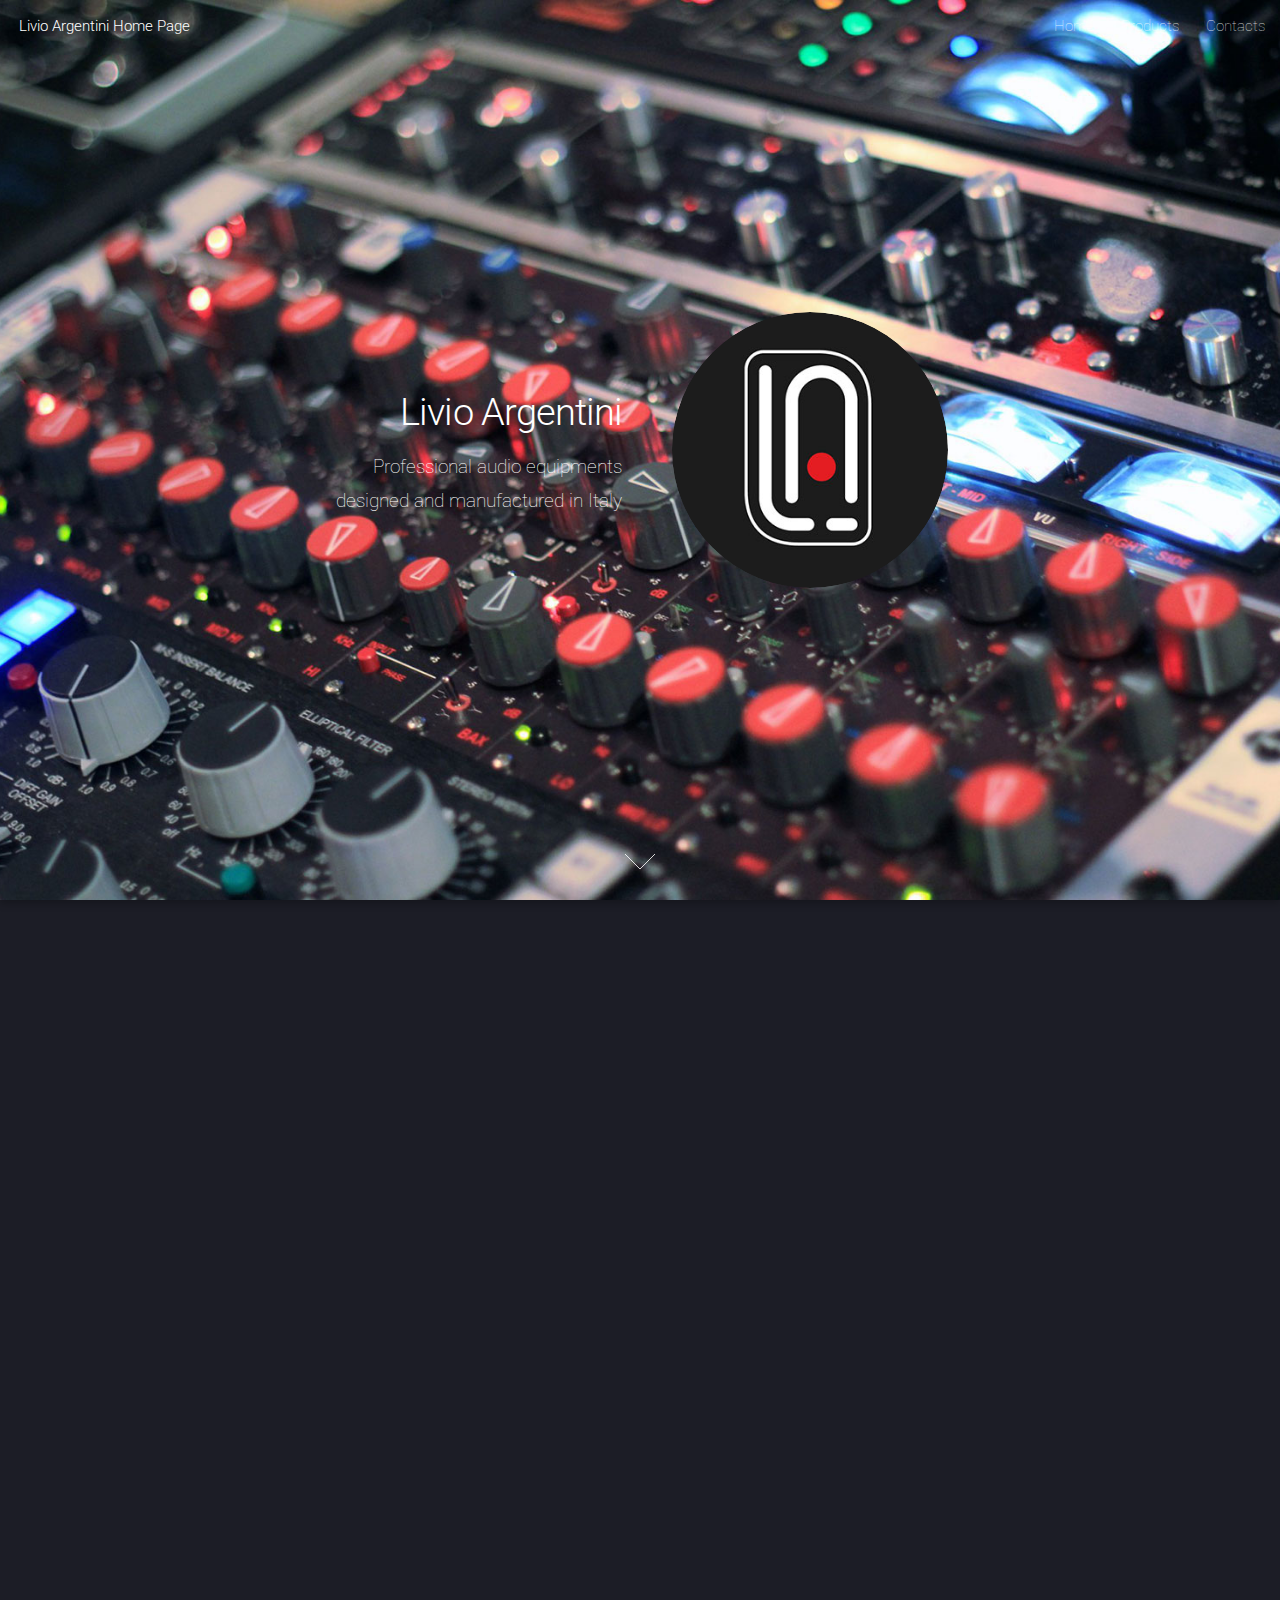
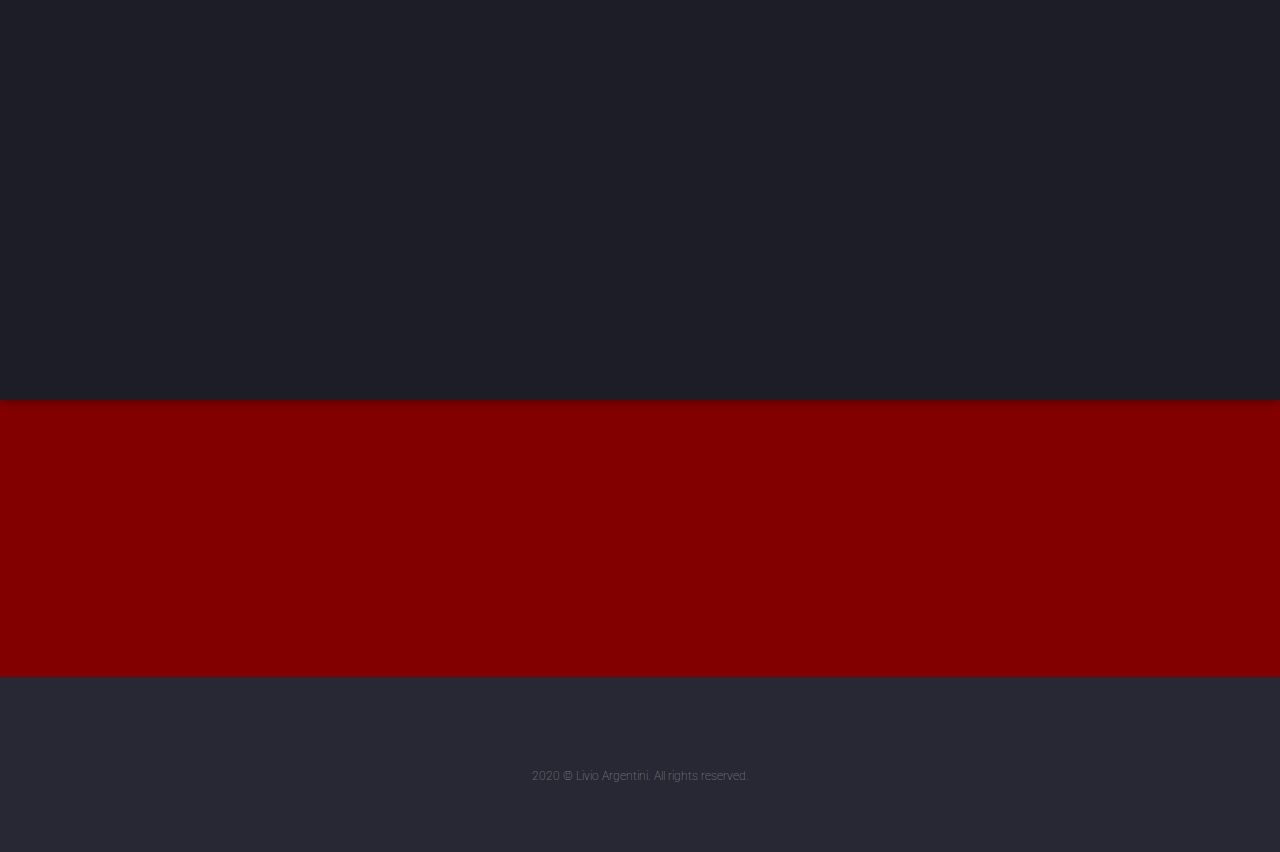
==== index.html @ 83d7412d "Update" ====
<!DOCTYPE HTML>
<!--
	Sergio Tanzilli - tanzilli@acmesystems.it
-->
<html>
	<head>
		<title>Livio Argentini Web Page</title>
		<meta charset="utf-8" />
		<meta name="viewport" content="width=device-width, initial-scale=1, user-scalable=no" />
		<link rel="stylesheet" href="assets/css/main.css" />
		<noscript><link rel="stylesheet" href="assets/css/noscript.css" /></noscript>
	</head>
	<body class="is-preload landing">
		<div id="page-wrapper">

			<!-- Header -->
				<header id="header">
					<h1 id="logo"><a href="index.html">Livio Argentini Home Page</a></h1>
					<nav id="nav">
						<ul>
							<li><a href="index.html">Home</a></li>
							<li>
								<a href="#">Products</a>
								<ul>
									<li><a href="LA-200.html">Mixer LA-200</a></li>
									<li><a href="LA-117.html">Master equ LA-117</a></li>
									<li><a href="LA-88.html">Octopus LA-88</a></li>
								</ul>
							</li>
							<li><a href="index.html">Contacts</a></li>
						</ul>
					</nav>
				</header>

			<!-- Banner -->
				<section id="banner">
					<div class="content">
						<header>
							<h2>Livio Argentini</h2>
							<p>Professional audio equipments<br/>designed and manufactured in Italy</p>
						</header>
						<span class="image"><img src="images/logo_livio_argentini.jpg" alt="" /></span>
					</div>
					<a href="#la200" class="goto-next scrolly">Next</a>
				</section>

			<!-- LA200 -->
				<section id="la200" class="spotlight style1 bottom">
					<span class="image fit main"><img src="images/la200.jpg" alt="" /></span>
					<div class="content">
						<div class="container">
							<div class="row">
								<div class="col-4 col-12-medium">
									<header>
										<h2>Analog Mixer LA-200</h2>
										<p>Nascetur eu nibh vestibulum amet gravida nascetur praesent</p>
									</header>
								</div>
								<div class="col-4 col-12-medium">
									<p>Feugiat accumsan lorem eu ac lorem amet sed accumsan donec.
									Blandit orci porttitor semper. Arcu phasellus tortor enim mi
									nisi praesent dolor adipiscing. Integer mi sed nascetur cep aliquet
									augue varius tempus lobortis porttitor accumsan consequat
									adipiscing lorem dolor.</p>
								</div>
								<div class="col-4 col-12-medium">
									<p>Morbi enim nascetur et placerat lorem sed iaculis neque ante
									adipiscing adipiscing metus massa. Blandit orci porttitor semper.
									Arcu phasellus tortor enim mi mi nisi praesent adipiscing. Integer
									mi sed nascetur cep aliquet augue varius tempus. Feugiat lorem
									ipsum dolor nullam.</p>
									<ul class="actions">
										<li><a href="LA-200.html" class="button">Learn More</a></li>
									</ul>
								</div>
							</div>
						</div>
					</div>
					<a href="#la117" class="goto-next scrolly">Next</a>
				</section>

			<!-- LA117 -->
				<section id="la117" class="spotlight style2 right">
					<span class="image fit main"><img src="images/la117.jpg" alt="" /></span>
					<div class="content">
						<header>
							<h2>Master equalizer LA-117</h2>
							<p>Multirange equalizer expecially designed for mastering and mixing use</p>
						</header>
						<p>
							Inside of LA-117 there are two different equalizers, the first section is a Baxandall type and the second 
							section is a special 5 band parametric unit.
							<br/>
							The parametric unit is based on a special innovative technology designed by Livio Argentini. 
							<br/>
							Instead of the other parametric equalizer LA-117 use a parallel configuration and this allowed 
							a very low distorsion, noise end specially low phase rotation.

						<ul class="actions">
							<li><a href="LA-117.html" class="button">Learn More</a></li>
						</ul>
					</div>
					<a href="#la88" class="goto-next scrolly">Next</a>
				</section>

			<!-- LA88 -->
				<section id="la88" class="spotlight style3 left">
					<span class="image fit main bottom"><img src="images/octopus.jpg" alt="" /></span>
					<div class="content">
						<header>
							<h2>8 channels line pre Octopus LA-88</h2>
							<p>“LED Technology” Saturation</p>
						</header>
						<p>
						
							Octopus LA-88 is an 8 channels line preamplifier designed for professional use.
							<br/>
							It has 8 inputs and 8 separate outputs on the rear panel and 8 auxiliary inputs on the front panel.
							In addition to the transparency of the response and the quality of the circuit, the unique character 
							of the Octopus derives from the possibility to have the first four channels (1> 4) linear and the 
							last four channels (5> 8) colored, generating harmonics in the input signal through a newly designed 
							“LED Technology” saturation circuit by Livio Argentini.
						
						</p>
						<ul class="actions">
							<li><a href="LA-88.html" class="button">Learn More</a></li>
						</ul>
					</div>
					<a href="#five" class="goto-next scrolly">Next</a>
				</section>

			<!--
				<section id="four" class="wrapper style1 special fade-up">
					<div class="container">
						<header class="major">
							<h2>Accumsan sed tempus adipiscing blandit</h2>
							<p>Iaculis ac volutpat vis non enim gravida nisi faucibus posuere arcu consequat</p>
						</header>
						<div class="box alt">
							<div class="row gtr-uniform">
								<section class="col-4 col-6-medium col-12-xsmall">
									<span class="icon solid alt major fa-chart-area"></span>
									<h3>Ipsum sed commodo</h3>
									<p>Feugiat accumsan lorem eu ac lorem amet accumsan donec. Blandit orci porttitor.</p>
								</section>
								<section class="col-4 col-6-medium col-12-xsmall">
									<span class="icon solid alt major fa-comment"></span>
									<h3>Eleifend lorem ornare</h3>
									<p>Feugiat accumsan lorem eu ac lorem amet accumsan donec. Blandit orci porttitor.</p>
								</section>
								<section class="col-4 col-6-medium col-12-xsmall">
									<span class="icon solid alt major fa-flask"></span>
									<h3>Cubilia cep lobortis</h3>
									<p>Feugiat accumsan lorem eu ac lorem amet accumsan donec. Blandit orci porttitor.</p>
								</section>
								<section class="col-4 col-6-medium col-12-xsmall">
									<span class="icon solid alt major fa-paper-plane"></span>
									<h3>Non semper interdum</h3>
									<p>Feugiat accumsan lorem eu ac lorem amet accumsan donec. Blandit orci porttitor.</p>
								</section>
								<section class="col-4 col-6-medium col-12-xsmall">
									<span class="icon solid alt major fa-file"></span>
									<h3>Odio laoreet accumsan</h3>
									<p>Feugiat accumsan lorem eu ac lorem amet accumsan donec. Blandit orci porttitor.</p>
								</section>
								<section class="col-4 col-6-medium col-12-xsmall">
									<span class="icon solid alt major fa-lock"></span>
									<h3>Massa arcu accumsan</h3>
									<p>Feugiat accumsan lorem eu ac lorem amet accumsan donec. Blandit orci porttitor.</p>
								</section>
							</div>
						</div>
						<footer class="major">
							<ul class="actions special">
								<li><a href="#" class="button">Magna sed feugiat</a></li>
							</ul>
						</footer>
					</div>
				</section>
			-->
			
			<!-- Five -->
				<section id="five" class="wrapper style2 special fade">
					<div class="container">
						<header>
							<h2>Contact us</h2>
							<p>The Livio Argentini products are made in partnership with Acme Systems srl</p>
							<p>Feel free to contact us on info@acmesystems.it for any info</p>
						</header>
						
						<!--<form method="post" action="#" class="cta">
							<div class="row gtr-uniform gtr-50">
								<div class="col-8 col-12-xsmall"><input type="email" name="email" id="email" placeholder="Your Email Address" /></div>
								<div class="col-4 col-12-xsmall"><input type="submit" value="Get Started" class="fit primary" /></div>
							</div>
						</form>-->
					</div>
				</section>

			<!-- Footer -->
				<footer id="footer">
				<!--
					<ul class="icons">
						<li><a href="#" class="icon brands alt fa-twitter"><span class="label">Twitter</span></a></li>
						<li><a href="#" class="icon brands alt fa-facebook-f"><span class="label">Facebook</span></a></li>
						<li><a href="#" class="icon brands alt fa-linkedin-in"><span class="label">LinkedIn</span></a></li>
						<li><a href="#" class="icon brands alt fa-instagram"><span class="label">Instagram</span></a></li>
						<li><a href="#" class="icon brands alt fa-github"><span class="label">GitHub</span></a></li>
						<li><a href="#" class="icon solid alt fa-envelope"><span class="label">Email</span></a></li>
					</ul>
				-->
					<ul class="copyright">
						<li>2020 &copy; Livio Argentini. All rights reserved.</li>
					</ul>
				</footer>

		</div>

		<!-- Scripts -->
			<script src="assets/js/jquery.min.js"></script>
			<script src="assets/js/jquery.scrolly.min.js"></script>
			<script src="assets/js/jquery.dropotron.min.js"></script>
			<script src="assets/js/jquery.scrollex.min.js"></script>
			<script src="assets/js/browser.min.js"></script>
			<script src="assets/js/breakpoints.min.js"></script>
			<script src="assets/js/util.js"></script>
			<script src="assets/js/main.js"></script>

	</body>
</html>
---- assets/css/main.css ----
@import url("fontawesome-all.min.css");
@import url("https://fonts.googleapis.com/css?family=Roboto:100,300,100italic,300italic");

/*
	Landed by Pixelarity
	pixelarity.com | hello@pixelarity.com
	License: pixelarity.com/license
*/

html, body, div, span, applet, object,
iframe, h1, h2, h3, h4, h5, h6, p, blockquote,
pre, a, abbr, acronym, address, big, cite,
code, del, dfn, em, img, ins, kbd, q, s, samp,
small, strike, strong, sub, sup, tt, var, b,
u, i, center, dl, dt, dd, ol, ul, li, fieldset,
form, label, legend, table, caption, tbody,
tfoot, thead, tr, th, td, article, aside,
canvas, details, embed, figure, figcaption,
footer, header, hgroup, menu, nav, output, ruby,
section, summary, time, mark, audio, video {
	margin: 0;
	padding: 0;
	border: 0;
	font-size: 100%;
	font: inherit;
	vertical-align: baseline;}

article, aside, details, figcaption, figure,
footer, header, hgroup, menu, nav, section {
	display: block;}

body {
	line-height: 1;
}

ol, ul {
	list-style: none;
}

blockquote, q {
	quotes: none;
}

	blockquote:before, blockquote:after, q:before, q:after {
		content: '';
		content: none;
	}

table {
	border-collapse: collapse;
	border-spacing: 0;
}

body {
	-webkit-text-size-adjust: none;
}

mark {
	background-color: transparent;
	color: inherit;
}

input::-moz-focus-inner {
	border: 0;
	padding: 0;
}

input, select, textarea {
	-moz-appearance: none;
	-webkit-appearance: none;
	-ms-appearance: none;
	appearance: none;
}

/* Basic */

	html {
		box-sizing: border-box;
	}

	*, *:before, *:after {
		box-sizing: inherit;
	}

	html, body {
		background: #1c1d26;
	}

	body.is-preload *, body.is-preload *:before, body.is-preload *:after {
		-moz-animation: none !important;
		-webkit-animation: none !important;
		-ms-animation: none !important;
		animation: none !important;
		-moz-transition: none !important;
		-webkit-transition: none !important;
		-ms-transition: none !important;
		transition: none !important;
	}

	body, input, select, textarea {
		color: rgba(255, 255, 255, 0.75);
		font-family: "Roboto", Helvetica, sans-serif;
		font-size: 15pt;
		font-weight: 100;
		line-height: 1.75em;
	}

	a {
		-moz-transition: border-color 0.2s ease-in-out, color 0.2s ease-in-out;
		-webkit-transition: border-color 0.2s ease-in-out, color 0.2s ease-in-out;
		-ms-transition: border-color 0.2s ease-in-out, color 0.2s ease-in-out;
		transition: border-color 0.2s ease-in-out, color 0.2s ease-in-out;
		border-bottom: dotted 1px;
		color: #e44c65;
		text-decoration: none;
	}

		a:hover {
			color: #e44c65 !important;
			border-bottom-color: transparent;
		}

	strong, b {
		color: #ffffff;
		font-weight: 300;
	}

	em, i {
		font-style: italic;
	}

	p {
		margin: 0 0 2em 0;
	}

	h1, h2, h3, h4, h5, h6 {
		color: #ffffff;
		font-weight: 300;
		line-height: 1em;
		margin: 0 0 1em 0;
	}

		h1 a, h2 a, h3 a, h4 a, h5 a, h6 a {
			color: inherit;
			border: 0;
		}

	h2 {
		font-size: 2em;
		line-height: 1.5em;
		letter-spacing: -0.025em;
	}

	h3 {
		font-size: 1.35em;
		line-height: 1.5em;
	}

	h4 {
		font-size: 1.1em;
		line-height: 1.5em;
	}

	h5 {
		font-size: 0.9em;
		line-height: 1.5em;
	}

	h6 {
		font-size: 0.7em;
		line-height: 1.5em;
	}

	sub {
		font-size: 0.8em;
		position: relative;
		top: 0.5em;
	}

	sup {
		font-size: 0.8em;
		position: relative;
		top: -0.5em;
	}

	hr {
		border: 0;
		border-bottom: solid 1px rgba(255, 255, 255, 0.3);
		margin: 3em 0;
	}

		hr.major {
			margin: 4em 0;
		}

	blockquote {
		border-left: solid 4px rgba(255, 255, 255, 0.3);
		font-style: italic;
		margin: 0 0 2em 0;
		padding: 0.5em 0 0.5em 2em;
	}

	code {
		background: rgba(255, 255, 255, 0.075);
		border-radius: 4px;
		font-family: "Courier New", monospace;
		font-size: 0.9em;
		margin: 0 0.25em;
		padding: 0.25em 0.65em;
	}

	pre {
		-webkit-overflow-scrolling: touch;
		font-family: "Courier New", monospace;
		font-size: 0.9em;
		margin: 0 0 2em 0;
	}

		pre code {
			display: block;
			line-height: 1.75em;
			padding: 1em 1.5em;
			overflow-x: auto;
		}

	.align-left {
		text-align: left;
	}

	.align-center {
		text-align: center;
	}

	.align-right {
		text-align: right;
	}

/* Loader */

	@-moz-keyframes spinner-show {
		0% {
			opacity: 0;
		}

		100% {
			opacity: 1;
		}
	}

	@-webkit-keyframes spinner-show {
		0% {
			opacity: 0;
		}

		100% {
			opacity: 1;
		}
	}

	@-ms-keyframes spinner-show {
		0% {
			opacity: 0;
		}

		100% {
			opacity: 1;
		}
	}

	@keyframes spinner-show {
		0% {
			opacity: 0;
		}

		100% {
			opacity: 1;
		}
	}

	@-moz-keyframes spinner-hide {
		0% {
			color: rgba(255, 255, 255, 0.15);
			z-index: 100001;
			-moz-transform: scale(1) rotate(0deg);
			-webkit-transform: scale(1) rotate(0deg);
			-ms-transform: scale(1) rotate(0deg);
			transform: scale(1) rotate(0deg);
		}

		99% {
			color: #1c1d26;
			z-index: 100001;
			-moz-transform: scale(0.5) rotate(360deg);
			-webkit-transform: scale(0.5) rotate(360deg);
			-ms-transform: scale(0.5) rotate(360deg);
			transform: scale(0.5) rotate(360deg);
		}

		100% {
			color: #1c1d26;
			z-index: -1;
			-moz-transform: scale(0.5) rotate(360deg);
			-webkit-transform: scale(0.5) rotate(360deg);
			-ms-transform: scale(0.5) rotate(360deg);
			transform: scale(0.5) rotate(360deg);
		}
	}

	@-webkit-keyframes spinner-hide {
		0% {
			color: rgba(255, 255, 255, 0.15);
			z-index: 100001;
			-moz-transform: scale(1) rotate(0deg);
			-webkit-transform: scale(1) rotate(0deg);
			-ms-transform: scale(1) rotate(0deg);
			transform: scale(1) rotate(0deg);
		}

		99% {
			color: #1c1d26;
			z-index: 100001;
			-moz-transform: scale(0.5) rotate(360deg);
			-webkit-transform: scale(0.5) rotate(360deg);
			-ms-transform: scale(0.5) rotate(360deg);
			transform: scale(0.5) rotate(360deg);
		}

		100% {
			color: #1c1d26;
			z-index: -1;
			-moz-transform: scale(0.5) rotate(360deg);
			-webkit-transform: scale(0.5) rotate(360deg);
			-ms-transform: scale(0.5) rotate(360deg);
			transform: scale(0.5) rotate(360deg);
		}
	}

	@-ms-keyframes spinner-hide {
		0% {
			color: rgba(255, 255, 255, 0.15);
			z-index: 100001;
			-moz-transform: scale(1) rotate(0deg);
			-webkit-transform: scale(1) rotate(0deg);
			-ms-transform: scale(1) rotate(0deg);
			transform: scale(1) rotate(0deg);
		}

		99% {
			color: #1c1d26;
			z-index: 100001;
			-moz-transform: scale(0.5) rotate(360deg);
			-webkit-transform: scale(0.5) rotate(360deg);
			-ms-transform: scale(0.5) rotate(360deg);
			transform: scale(0.5) rotate(360deg);
		}

		100% {
			color: #1c1d26;
			z-index: -1;
			-moz-transform: scale(0.5) rotate(360deg);
			-webkit-transform: scale(0.5) rotate(360deg);
			-ms-transform: scale(0.5) rotate(360deg);
			transform: scale(0.5) rotate(360deg);
		}
	}

	@keyframes spinner-hide {
		0% {
			color: rgba(255, 255, 255, 0.15);
			z-index: 100001;
			-moz-transform: scale(1) rotate(0deg);
			-webkit-transform: scale(1) rotate(0deg);
			-ms-transform: scale(1) rotate(0deg);
			transform: scale(1) rotate(0deg);
		}

		99% {
			color: #1c1d26;
			z-index: 100001;
			-moz-transform: scale(0.5) rotate(360deg);
			-webkit-transform: scale(0.5) rotate(360deg);
			-ms-transform: scale(0.5) rotate(360deg);
			transform: scale(0.5) rotate(360deg);
		}

		100% {
			color: #1c1d26;
			z-index: -1;
			-moz-transform: scale(0.5) rotate(360deg);
			-webkit-transform: scale(0.5) rotate(360deg);
			-ms-transform: scale(0.5) rotate(360deg);
			transform: scale(0.5) rotate(360deg);
		}
	}

	@-moz-keyframes spinner-rotate {
		0% {
			-moz-transform: scale(1) rotate(0deg);
			-webkit-transform: scale(1) rotate(0deg);
			-ms-transform: scale(1) rotate(0deg);
			transform: scale(1) rotate(0deg);
		}

		100% {
			-moz-transform: scale(1) rotate(360deg);
			-webkit-transform: scale(1) rotate(360deg);
			-ms-transform: scale(1) rotate(360deg);
			transform: scale(1) rotate(360deg);
		}
	}

	@-webkit-keyframes spinner-rotate {
		0% {
			-moz-transform: scale(1) rotate(0deg);
			-webkit-transform: scale(1) rotate(0deg);
			-ms-transform: scale(1) rotate(0deg);
			transform: scale(1) rotate(0deg);
		}

		100% {
			-moz-transform: scale(1) rotate(360deg);
			-webkit-transform: scale(1) rotate(360deg);
			-ms-transform: scale(1) rotate(360deg);
			transform: scale(1) rotate(360deg);
		}
	}

	@-ms-keyframes spinner-rotate {
		0% {
			-moz-transform: scale(1) rotate(0deg);
			-webkit-transform: scale(1) rotate(0deg);
			-ms-transform: scale(1) rotate(0deg);
			transform: scale(1) rotate(0deg);
		}

		100% {
			-moz-transform: scale(1) rotate(360deg);
			-webkit-transform: scale(1) rotate(360deg);
			-ms-transform: scale(1) rotate(360deg);
			transform: scale(1) rotate(360deg);
		}
	}

	@keyframes spinner-rotate {
		0% {
			-moz-transform: scale(1) rotate(0deg);
			-webkit-transform: scale(1) rotate(0deg);
			-ms-transform: scale(1) rotate(0deg);
			transform: scale(1) rotate(0deg);
		}

		100% {
			-moz-transform: scale(1) rotate(360deg);
			-webkit-transform: scale(1) rotate(360deg);
			-ms-transform: scale(1) rotate(360deg);
			transform: scale(1) rotate(360deg);
		}
	}

	@-moz-keyframes overlay-hide {
		0% {
			opacity: 1;
			z-index: 100000;
		}

		15% {
			opacity: 1;
			z-index: 100000;
		}

		99% {
			opacity: 0;
			z-index: 100000;
		}

		100% {
			opacity: 0;
			z-index: -1;
		}
	}

	@-webkit-keyframes overlay-hide {
		0% {
			opacity: 1;
			z-index: 100000;
		}

		15% {
			opacity: 1;
			z-index: 100000;
		}

		99% {
			opacity: 0;
			z-index: 100000;
		}

		100% {
			opacity: 0;
			z-index: -1;
		}
	}

	@-ms-keyframes overlay-hide {
		0% {
			opacity: 1;
			z-index: 100000;
		}

		15% {
			opacity: 1;
			z-index: 100000;
		}

		99% {
			opacity: 0;
			z-index: 100000;
		}

		100% {
			opacity: 0;
			z-index: -1;
		}
	}

	@keyframes overlay-hide {
		0% {
			opacity: 1;
			z-index: 100000;
		}

		15% {
			opacity: 1;
			z-index: 100000;
		}

		99% {
			opacity: 0;
			z-index: 100000;
		}

		100% {
			opacity: 0;
			z-index: -1;
		}
	}

	body.landing {
		text-decoration: none;
	}

		body.landing:before {
			-moz-osx-font-smoothing: grayscale;
			-webkit-font-smoothing: antialiased;
			display: inline-block;
			font-style: normal;
			font-variant: normal;
			text-rendering: auto;
			line-height: 1;
			text-transform: none !important;
			font-family: 'Font Awesome 5 Free';
			font-weight: 900;
		}

		body.landing:before {
			-moz-animation: spinner-show 1.5s 1 0.25s ease forwards, spinner-hide 0.25s ease-in-out forwards !important;
			-webkit-animation: spinner-show 1.5s 1 0.25s ease forwards, spinner-hide 0.25s ease-in-out forwards !important;
			-ms-animation: spinner-show 1.5s 1 0.25s ease forwards, spinner-hide 0.25s ease-in-out forwards !important;
			animation: spinner-show 1.5s 1 0.25s ease forwards, spinner-hide 0.25s ease-in-out forwards !important;
			-moz-transform-origin: 50% 50%;
			-webkit-transform-origin: 50% 50%;
			-ms-transform-origin: 50% 50%;
			transform-origin: 50% 50%;
			color: rgba(255, 255, 255, 0.15);
			content: '\f1ce';
			cursor: default;
			display: block;
			font-size: 2em;
			height: 2em;
			left: 50%;
			line-height: 2em;
			margin: -1em 0 0 -1em;
			opacity: 0;
			position: fixed;
			text-align: center;
			top: 50%;
			width: 2em;
			z-index: -1;
		}

		body.landing:after {
			-moz-animation: overlay-hide 1.5s ease-in forwards !important;
			-webkit-animation: overlay-hide 1.5s ease-in forwards !important;
			-ms-animation: overlay-hide 1.5s ease-in forwards !important;
			animation: overlay-hide 1.5s ease-in forwards !important;
			background: #1c1d26;
			content: '';
			display: block;
			height: 100%;
			left: 0;
			opacity: 0;
			position: fixed;
			top: 0;
			width: 100%;
			z-index: -1;
		}

		body.landing.is-preload:before {
			-moz-animation: spinner-show 1.5s 1 0.25s ease forwards, spinner-rotate 0.75s infinite linear !important;
			-webkit-animation: spinner-show 1.5s 1 0.25s ease forwards, spinner-rotate 0.75s infinite linear !important;
			-ms-animation: spinner-show 1.5s 1 0.25s ease forwards, spinner-rotate 0.75s infinite linear !important;
			animation: spinner-show 1.5s 1 0.25s ease forwards, spinner-rotate 0.75s infinite linear !important;
			z-index: 100001;
		}

		body.landing.is-preload:after {
			-moz-animation: none !important;
			-webkit-animation: none !important;
			-ms-animation: none !important;
			animation: none !important;
			opacity: 1;
			z-index: 100000;
		}

	@media (-webkit-min-device-pixel-ratio: 2) {

		body.landing:before {
			line-height: 2.025em;
		}

	}

/* Container */

	.container {
		margin: 0 auto;
		max-width: calc(100% - 4em);
		width: 70em;
	}

		.container.xsmall {
			width: 17.5em;
		}

		.container.small {
			width: 35em;
		}

		.container.medium {
			width: 52.5em;
		}

		.container.large {
			width: 87.5em;
		}

		.container.xlarge {
			width: 105em;
		}

		.container.max {
			width: 100%;
		}

		@media screen and (max-width: 1280px) {

			.container {
				width: 90%;
				max-width: 100%;
			}

		}

		@media screen and (max-width: 980px) {

			.container {
				width: 100% !important;
			}

		}

/* Row */

	.row {
		display: flex;
		flex-wrap: wrap;
		box-sizing: border-box;
		align-items: stretch;
	}

		.row > * {
			box-sizing: border-box;
		}

		.row.gtr-uniform > * > :last-child {
			margin-bottom: 0;
		}

		.row.aln-left {
			justify-content: flex-start;
		}

		.row.aln-center {
			justify-content: center;
		}

		.row.aln-right {
			justify-content: flex-end;
		}

		.row.aln-top {
			align-items: flex-start;
		}

		.row.aln-middle {
			align-items: center;
		}

		.row.aln-bottom {
			align-items: flex-end;
		}

		.row > .imp {
			order: -1;
		}

		.row > .col-1 {
			width: 8.33333%;
		}

		.row > .off-1 {
			margin-left: 8.33333%;
		}

		.row > .col-2 {
			width: 16.66667%;
		}

		.row > .off-2 {
			margin-left: 16.66667%;
		}

		.row > .col-3 {
			width: 25%;
		}

		.row > .off-3 {
			margin-left: 25%;
		}

		.row > .col-4 {
			width: 33.33333%;
		}

		.row > .off-4 {
			margin-left: 33.33333%;
		}

		.row > .col-5 {
			width: 41.66667%;
		}

		.row > .off-5 {
			margin-left: 41.66667%;
		}

		.row > .col-6 {
			width: 50%;
		}

		.row > .off-6 {
			margin-left: 50%;
		}

		.row > .col-7 {
			width: 58.33333%;
		}

		.row > .off-7 {
			margin-left: 58.33333%;
		}

		.row > .col-8 {
			width: 66.66667%;
		}

		.row > .off-8 {
			margin-left: 66.66667%;
		}

		.row > .col-9 {
			width: 75%;
		}

		.row > .off-9 {
			margin-left: 75%;
		}

		.row > .col-10 {
			width: 83.33333%;
		}

		.row > .off-10 {
			margin-left: 83.33333%;
		}

		.row > .col-11 {
			width: 91.66667%;
		}

		.row > .off-11 {
			margin-left: 91.66667%;
		}

		.row > .col-12 {
			width: 100%;
		}

		.row > .off-12 {
			margin-left: 100%;
		}

		.row.gtr-0 {
			margin-top: 0;
			margin-left: 0em;
		}

			.row.gtr-0 > * {
				padding: 0 0 0 0em;
			}

			.row.gtr-0.gtr-uniform {
				margin-top: 0em;
			}

				.row.gtr-0.gtr-uniform > * {
					padding-top: 0em;
				}

		.row.gtr-25 {
			margin-top: 0;
			margin-left: -0.625em;
		}

			.row.gtr-25 > * {
				padding: 0 0 0 0.625em;
			}

			.row.gtr-25.gtr-uniform {
				margin-top: -0.625em;
			}

				.row.gtr-25.gtr-uniform > * {
					padding-top: 0.625em;
				}

		.row.gtr-50 {
			margin-top: 0;
			margin-left: -1.25em;
		}

			.row.gtr-50 > * {
				padding: 0 0 0 1.25em;
			}

			.row.gtr-50.gtr-uniform {
				margin-top: -1.25em;
			}

				.row.gtr-50.gtr-uniform > * {
					padding-top: 1.25em;
				}

		.row {
			margin-top: 0;
			margin-left: -2.5em;
		}

			.row > * {
				padding: 0 0 0 2.5em;
			}

			.row.gtr-uniform {
				margin-top: -2.5em;
			}

				.row.gtr-uniform > * {
					padding-top: 2.5em;
				}

		.row.gtr-150 {
			margin-top: 0;
			margin-left: -3.75em;
		}

			.row.gtr-150 > * {
				padding: 0 0 0 3.75em;
			}

			.row.gtr-150.gtr-uniform {
				margin-top: -3.75em;
			}

				.row.gtr-150.gtr-uniform > * {
					padding-top: 3.75em;
				}

		.row.gtr-200 {
			margin-top: 0;
			margin-left: -5em;
		}

			.row.gtr-200 > * {
				padding: 0 0 0 5em;
			}

			.row.gtr-200.gtr-uniform {
				margin-top: -5em;
			}

				.row.gtr-200.gtr-uniform > * {
					padding-top: 5em;
				}

		@media screen and (max-width: 1680px) {

			.row {
				display: flex;
				flex-wrap: wrap;
				box-sizing: border-box;
				align-items: stretch;
			}

				.row > * {
					box-sizing: border-box;
				}

				.row.gtr-uniform > * > :last-child {
					margin-bottom: 0;
				}

				.row.aln-left {
					justify-content: flex-start;
				}

				.row.aln-center {
					justify-content: center;
				}

				.row.aln-right {
					justify-content: flex-end;
				}

				.row.aln-top {
					align-items: flex-start;
				}

				.row.aln-middle {
					align-items: center;
				}

				.row.aln-bottom {
					align-items: flex-end;
				}

				.row > .imp-xlarge {
					order: -1;
				}

				.row > .col-1-xlarge {
					width: 8.33333%;
				}

				.row > .off-1-xlarge {
					margin-left: 8.33333%;
				}

				.row > .col-2-xlarge {
					width: 16.66667%;
				}

				.row > .off-2-xlarge {
					margin-left: 16.66667%;
				}

				.row > .col-3-xlarge {
					width: 25%;
				}

				.row > .off-3-xlarge {
					margin-left: 25%;
				}

				.row > .col-4-xlarge {
					width: 33.33333%;
				}

				.row > .off-4-xlarge {
					margin-left: 33.33333%;
				}

				.row > .col-5-xlarge {
					width: 41.66667%;
				}

				.row > .off-5-xlarge {
					margin-left: 41.66667%;
				}

				.row > .col-6-xlarge {
					width: 50%;
				}

				.row > .off-6-xlarge {
					margin-left: 50%;
				}

				.row > .col-7-xlarge {
					width: 58.33333%;
				}

				.row > .off-7-xlarge {
					margin-left: 58.33333%;
				}

				.row > .col-8-xlarge {
					width: 66.66667%;
				}

				.row > .off-8-xlarge {
					margin-left: 66.66667%;
				}

				.row > .col-9-xlarge {
					width: 75%;
				}

				.row > .off-9-xlarge {
					margin-left: 75%;
				}

				.row > .col-10-xlarge {
					width: 83.33333%;
				}

				.row > .off-10-xlarge {
					margin-left: 83.33333%;
				}

				.row > .col-11-xlarge {
					width: 91.66667%;
				}

				.row > .off-11-xlarge {
					margin-left: 91.66667%;
				}

				.row > .col-12-xlarge {
					width: 100%;
				}

				.row > .off-12-xlarge {
					margin-left: 100%;
				}

				.row.gtr-0 {
					margin-top: 0;
					margin-left: 0em;
				}

					.row.gtr-0 > * {
						padding: 0 0 0 0em;
					}

					.row.gtr-0.gtr-uniform {
						margin-top: 0em;
					}

						.row.gtr-0.gtr-uniform > * {
							padding-top: 0em;
						}

				.row.gtr-25 {
					margin-top: 0;
					margin-left: -0.625em;
				}

					.row.gtr-25 > * {
						padding: 0 0 0 0.625em;
					}

					.row.gtr-25.gtr-uniform {
						margin-top: -0.625em;
					}

						.row.gtr-25.gtr-uniform > * {
							padding-top: 0.625em;
						}

				.row.gtr-50 {
					margin-top: 0;
					margin-left: -1.25em;
				}

					.row.gtr-50 > * {
						padding: 0 0 0 1.25em;
					}

					.row.gtr-50.gtr-uniform {
						margin-top: -1.25em;
					}

						.row.gtr-50.gtr-uniform > * {
							padding-top: 1.25em;
						}

				.row {
					margin-top: 0;
					margin-left: -2.5em;
				}

					.row > * {
						padding: 0 0 0 2.5em;
					}

					.row.gtr-uniform {
						margin-top: -2.5em;
					}

						.row.gtr-uniform > * {
							padding-top: 2.5em;
						}

				.row.gtr-150 {
					margin-top: 0;
					margin-left: -3.75em;
				}

					.row.gtr-150 > * {
						padding: 0 0 0 3.75em;
					}

					.row.gtr-150.gtr-uniform {
						margin-top: -3.75em;
					}

						.row.gtr-150.gtr-uniform > * {
							padding-top: 3.75em;
						}

				.row.gtr-200 {
					margin-top: 0;
					margin-left: -5em;
				}

					.row.gtr-200 > * {
						padding: 0 0 0 5em;
					}

					.row.gtr-200.gtr-uniform {
						margin-top: -5em;
					}

						.row.gtr-200.gtr-uniform > * {
							padding-top: 5em;
						}

		}

		@media screen and (max-width: 1280px) {

			.row {
				display: flex;
				flex-wrap: wrap;
				box-sizing: border-box;
				align-items: stretch;
			}

				.row > * {
					box-sizing: border-box;
				}

				.row.gtr-uniform > * > :last-child {
					margin-bottom: 0;
				}

				.row.aln-left {
					justify-content: flex-start;
				}

				.row.aln-center {
					justify-content: center;
				}

				.row.aln-right {
					justify-content: flex-end;
				}

				.row.aln-top {
					align-items: flex-start;
				}

				.row.aln-middle {
					align-items: center;
				}

				.row.aln-bottom {
					align-items: flex-end;
				}

				.row > .imp-large {
					order: -1;
				}

				.row > .col-1-large {
					width: 8.33333%;
				}

				.row > .off-1-large {
					margin-left: 8.33333%;
				}

				.row > .col-2-large {
					width: 16.66667%;
				}

				.row > .off-2-large {
					margin-left: 16.66667%;
				}

				.row > .col-3-large {
					width: 25%;
				}

				.row > .off-3-large {
					margin-left: 25%;
				}

				.row > .col-4-large {
					width: 33.33333%;
				}

				.row > .off-4-large {
					margin-left: 33.33333%;
				}

				.row > .col-5-large {
					width: 41.66667%;
				}

				.row > .off-5-large {
					margin-left: 41.66667%;
				}

				.row > .col-6-large {
					width: 50%;
				}

				.row > .off-6-large {
					margin-left: 50%;
				}

				.row > .col-7-large {
					width: 58.33333%;
				}

				.row > .off-7-large {
					margin-left: 58.33333%;
				}

				.row > .col-8-large {
					width: 66.66667%;
				}

				.row > .off-8-large {
					margin-left: 66.66667%;
				}

				.row > .col-9-large {
					width: 75%;
				}

				.row > .off-9-large {
					margin-left: 75%;
				}

				.row > .col-10-large {
					width: 83.33333%;
				}

				.row > .off-10-large {
					margin-left: 83.33333%;
				}

				.row > .col-11-large {
					width: 91.66667%;
				}

				.row > .off-11-large {
					margin-left: 91.66667%;
				}

				.row > .col-12-large {
					width: 100%;
				}

				.row > .off-12-large {
					margin-left: 100%;
				}

				.row.gtr-0 {
					margin-top: 0;
					margin-left: 0em;
				}

					.row.gtr-0 > * {
						padding: 0 0 0 0em;
					}

					.row.gtr-0.gtr-uniform {
						margin-top: 0em;
					}

						.row.gtr-0.gtr-uniform > * {
							padding-top: 0em;
						}

				.row.gtr-25 {
					margin-top: 0;
					margin-left: -0.625em;
				}

					.row.gtr-25 > * {
						padding: 0 0 0 0.625em;
					}

					.row.gtr-25.gtr-uniform {
						margin-top: -0.625em;
					}

						.row.gtr-25.gtr-uniform > * {
							padding-top: 0.625em;
						}

				.row.gtr-50 {
					margin-top: 0;
					margin-left: -1.25em;
				}

					.row.gtr-50 > * {
						padding: 0 0 0 1.25em;
					}

					.row.gtr-50.gtr-uniform {
						margin-top: -1.25em;
					}

						.row.gtr-50.gtr-uniform > * {
							padding-top: 1.25em;
						}

				.row {
					margin-top: 0;
					margin-left: -2.5em;
				}

					.row > * {
						padding: 0 0 0 2.5em;
					}

					.row.gtr-uniform {
						margin-top: -2.5em;
					}

						.row.gtr-uniform > * {
							padding-top: 2.5em;
						}

				.row.gtr-150 {
					margin-top: 0;
					margin-left: -3.75em;
				}

					.row.gtr-150 > * {
						padding: 0 0 0 3.75em;
					}

					.row.gtr-150.gtr-uniform {
						margin-top: -3.75em;
					}

						.row.gtr-150.gtr-uniform > * {
							padding-top: 3.75em;
						}

				.row.gtr-200 {
					margin-top: 0;
					margin-left: -5em;
				}

					.row.gtr-200 > * {
						padding: 0 0 0 5em;
					}

					.row.gtr-200.gtr-uniform {
						margin-top: -5em;
					}

						.row.gtr-200.gtr-uniform > * {
							padding-top: 5em;
						}

		}

		@media screen and (max-width: 980px) {

			.row {
				display: flex;
				flex-wrap: wrap;
				box-sizing: border-box;
				align-items: stretch;
			}

				.row > * {
					box-sizing: border-box;
				}

				.row.gtr-uniform > * > :last-child {
					margin-bottom: 0;
				}

				.row.aln-left {
					justify-content: flex-start;
				}

				.row.aln-center {
					justify-content: center;
				}

				.row.aln-right {
					justify-content: flex-end;
				}

				.row.aln-top {
					align-items: flex-start;
				}

				.row.aln-middle {
					align-items: center;
				}

				.row.aln-bottom {
					align-items: flex-end;
				}

				.row > .imp-medium {
					order: -1;
				}

				.row > .col-1-medium {
					width: 8.33333%;
				}

				.row > .off-1-medium {
					margin-left: 8.33333%;
				}

				.row > .col-2-medium {
					width: 16.66667%;
				}

				.row > .off-2-medium {
					margin-left: 16.66667%;
				}

				.row > .col-3-medium {
					width: 25%;
				}

				.row > .off-3-medium {
					margin-left: 25%;
				}

				.row > .col-4-medium {
					width: 33.33333%;
				}

				.row > .off-4-medium {
					margin-left: 33.33333%;
				}

				.row > .col-5-medium {
					width: 41.66667%;
				}

				.row > .off-5-medium {
					margin-left: 41.66667%;
				}

				.row > .col-6-medium {
					width: 50%;
				}

				.row > .off-6-medium {
					margin-left: 50%;
				}

				.row > .col-7-medium {
					width: 58.33333%;
				}

				.row > .off-7-medium {
					margin-left: 58.33333%;
				}

				.row > .col-8-medium {
					width: 66.66667%;
				}

				.row > .off-8-medium {
					margin-left: 66.66667%;
				}

				.row > .col-9-medium {
					width: 75%;
				}

				.row > .off-9-medium {
					margin-left: 75%;
				}

				.row > .col-10-medium {
					width: 83.33333%;
				}

				.row > .off-10-medium {
					margin-left: 83.33333%;
				}

				.row > .col-11-medium {
					width: 91.66667%;
				}

				.row > .off-11-medium {
					margin-left: 91.66667%;
				}

				.row > .col-12-medium {
					width: 100%;
				}

				.row > .off-12-medium {
					margin-left: 100%;
				}

				.row.gtr-0 {
					margin-top: 0;
					margin-left: 0em;
				}

					.row.gtr-0 > * {
						padding: 0 0 0 0em;
					}

					.row.gtr-0.gtr-uniform {
						margin-top: 0em;
					}

						.row.gtr-0.gtr-uniform > * {
							padding-top: 0em;
						}

				.row.gtr-25 {
					margin-top: 0;
					margin-left: -0.625em;
				}

					.row.gtr-25 > * {
						padding: 0 0 0 0.625em;
					}

					.row.gtr-25.gtr-uniform {
						margin-top: -0.625em;
					}

						.row.gtr-25.gtr-uniform > * {
							padding-top: 0.625em;
						}

				.row.gtr-50 {
					margin-top: 0;
					margin-left: -1.25em;
				}

					.row.gtr-50 > * {
						padding: 0 0 0 1.25em;
					}

					.row.gtr-50.gtr-uniform {
						margin-top: -1.25em;
					}

						.row.gtr-50.gtr-uniform > * {
							padding-top: 1.25em;
						}

				.row {
					margin-top: 0;
					margin-left: -2.5em;
				}

					.row > * {
						padding: 0 0 0 2.5em;
					}

					.row.gtr-uniform {
						margin-top: -2.5em;
					}

						.row.gtr-uniform > * {
							padding-top: 2.5em;
						}

				.row.gtr-150 {
					margin-top: 0;
					margin-left: -3.75em;
				}

					.row.gtr-150 > * {
						padding: 0 0 0 3.75em;
					}

					.row.gtr-150.gtr-uniform {
						margin-top: -3.75em;
					}

						.row.gtr-150.gtr-uniform > * {
							padding-top: 3.75em;
						}

				.row.gtr-200 {
					margin-top: 0;
					margin-left: -5em;
				}

					.row.gtr-200 > * {
						padding: 0 0 0 5em;
					}

					.row.gtr-200.gtr-uniform {
						margin-top: -5em;
					}

						.row.gtr-200.gtr-uniform > * {
							padding-top: 5em;
						}

		}

		@media screen and (max-width: 736px) {

			.row {
				display: flex;
				flex-wrap: wrap;
				box-sizing: border-box;
				align-items: stretch;
			}

				.row > * {
					box-sizing: border-box;
				}

				.row.gtr-uniform > * > :last-child {
					margin-bottom: 0;
				}

				.row.aln-left {
					justify-content: flex-start;
				}

				.row.aln-center {
					justify-content: center;
				}

				.row.aln-right {
					justify-content: flex-end;
				}

				.row.aln-top {
					align-items: flex-start;
				}

				.row.aln-middle {
					align-items: center;
				}

				.row.aln-bottom {
					align-items: flex-end;
				}

				.row > .imp-small {
					order: -1;
				}

				.row > .col-1-small {
					width: 8.33333%;
				}

				.row > .off-1-small {
					margin-left: 8.33333%;
				}

				.row > .col-2-small {
					width: 16.66667%;
				}

				.row > .off-2-small {
					margin-left: 16.66667%;
				}

				.row > .col-3-small {
					width: 25%;
				}

				.row > .off-3-small {
					margin-left: 25%;
				}

				.row > .col-4-small {
					width: 33.33333%;
				}

				.row > .off-4-small {
					margin-left: 33.33333%;
				}

				.row > .col-5-small {
					width: 41.66667%;
				}

				.row > .off-5-small {
					margin-left: 41.66667%;
				}

				.row > .col-6-small {
					width: 50%;
				}

				.row > .off-6-small {
					margin-left: 50%;
				}

				.row > .col-7-small {
					width: 58.33333%;
				}

				.row > .off-7-small {
					margin-left: 58.33333%;
				}

				.row > .col-8-small {
					width: 66.66667%;
				}

				.row > .off-8-small {
					margin-left: 66.66667%;
				}

				.row > .col-9-small {
					width: 75%;
				}

				.row > .off-9-small {
					margin-left: 75%;
				}

				.row > .col-10-small {
					width: 83.33333%;
				}

				.row > .off-10-small {
					margin-left: 83.33333%;
				}

				.row > .col-11-small {
					width: 91.66667%;
				}

				.row > .off-11-small {
					margin-left: 91.66667%;
				}

				.row > .col-12-small {
					width: 100%;
				}

				.row > .off-12-small {
					margin-left: 100%;
				}

				.row.gtr-0 {
					margin-top: 0;
					margin-left: 0em;
				}

					.row.gtr-0 > * {
						padding: 0 0 0 0em;
					}

					.row.gtr-0.gtr-uniform {
						margin-top: 0em;
					}

						.row.gtr-0.gtr-uniform > * {
							padding-top: 0em;
						}

				.row.gtr-25 {
					margin-top: 0;
					margin-left: -0.625em;
				}

					.row.gtr-25 > * {
						padding: 0 0 0 0.625em;
					}

					.row.gtr-25.gtr-uniform {
						margin-top: -0.625em;
					}

						.row.gtr-25.gtr-uniform > * {
							padding-top: 0.625em;
						}

				.row.gtr-50 {
					margin-top: 0;
					margin-left: -1.25em;
				}

					.row.gtr-50 > * {
						padding: 0 0 0 1.25em;
					}

					.row.gtr-50.gtr-uniform {
						margin-top: -1.25em;
					}

						.row.gtr-50.gtr-uniform > * {
							padding-top: 1.25em;
						}

				.row {
					margin-top: 0;
					margin-left: -2.5em;
				}

					.row > * {
						padding: 0 0 0 2.5em;
					}

					.row.gtr-uniform {
						margin-top: -2.5em;
					}

						.row.gtr-uniform > * {
							padding-top: 2.5em;
						}

				.row.gtr-150 {
					margin-top: 0;
					margin-left: -3.75em;
				}

					.row.gtr-150 > * {
						padding: 0 0 0 3.75em;
					}

					.row.gtr-150.gtr-uniform {
						margin-top: -3.75em;
					}

						.row.gtr-150.gtr-uniform > * {
							padding-top: 3.75em;
						}

				.row.gtr-200 {
					margin-top: 0;
					margin-left: -5em;
				}

					.row.gtr-200 > * {
						padding: 0 0 0 5em;
					}

					.row.gtr-200.gtr-uniform {
						margin-top: -5em;
					}

						.row.gtr-200.gtr-uniform > * {
							padding-top: 5em;
						}

		}

		@media screen and (max-width: 480px) {

			.row {
				display: flex;
				flex-wrap: wrap;
				box-sizing: border-box;
				align-items: stretch;
			}

				.row > * {
					box-sizing: border-box;
				}

				.row.gtr-uniform > * > :last-child {
					margin-bottom: 0;
				}

				.row.aln-left {
					justify-content: flex-start;
				}

				.row.aln-center {
					justify-content: center;
				}

				.row.aln-right {
					justify-content: flex-end;
				}

				.row.aln-top {
					align-items: flex-start;
				}

				.row.aln-middle {
					align-items: center;
				}

				.row.aln-bottom {
					align-items: flex-end;
				}

				.row > .imp-xsmall {
					order: -1;
				}

				.row > .col-1-xsmall {
					width: 8.33333%;
				}

				.row > .off-1-xsmall {
					margin-left: 8.33333%;
				}

				.row > .col-2-xsmall {
					width: 16.66667%;
				}

				.row > .off-2-xsmall {
					margin-left: 16.66667%;
				}

				.row > .col-3-xsmall {
					width: 25%;
				}

				.row > .off-3-xsmall {
					margin-left: 25%;
				}

				.row > .col-4-xsmall {
					width: 33.33333%;
				}

				.row > .off-4-xsmall {
					margin-left: 33.33333%;
				}

				.row > .col-5-xsmall {
					width: 41.66667%;
				}

				.row > .off-5-xsmall {
					margin-left: 41.66667%;
				}

				.row > .col-6-xsmall {
					width: 50%;
				}

				.row > .off-6-xsmall {
					margin-left: 50%;
				}

				.row > .col-7-xsmall {
					width: 58.33333%;
				}

				.row > .off-7-xsmall {
					margin-left: 58.33333%;
				}

				.row > .col-8-xsmall {
					width: 66.66667%;
				}

				.row > .off-8-xsmall {
					margin-left: 66.66667%;
				}

				.row > .col-9-xsmall {
					width: 75%;
				}

				.row > .off-9-xsmall {
					margin-left: 75%;
				}

				.row > .col-10-xsmall {
					width: 83.33333%;
				}

				.row > .off-10-xsmall {
					margin-left: 83.33333%;
				}

				.row > .col-11-xsmall {
					width: 91.66667%;
				}

				.row > .off-11-xsmall {
					margin-left: 91.66667%;
				}

				.row > .col-12-xsmall {
					width: 100%;
				}

				.row > .off-12-xsmall {
					margin-left: 100%;
				}

				.row.gtr-0 {
					margin-top: 0;
					margin-left: 0em;
				}

					.row.gtr-0 > * {
						padding: 0 0 0 0em;
					}

					.row.gtr-0.gtr-uniform {
						margin-top: 0em;
					}

						.row.gtr-0.gtr-uniform > * {
							padding-top: 0em;
						}

				.row.gtr-25 {
					margin-top: 0;
					margin-left: -0.625em;
				}

					.row.gtr-25 > * {
						padding: 0 0 0 0.625em;
					}

					.row.gtr-25.gtr-uniform {
						margin-top: -0.625em;
					}

						.row.gtr-25.gtr-uniform > * {
							padding-top: 0.625em;
						}

				.row.gtr-50 {
					margin-top: 0;
					margin-left: -1.25em;
				}

					.row.gtr-50 > * {
						padding: 0 0 0 1.25em;
					}

					.row.gtr-50.gtr-uniform {
						margin-top: -1.25em;
					}

						.row.gtr-50.gtr-uniform > * {
							padding-top: 1.25em;
						}

				.row {
					margin-top: 0;
					margin-left: -2.5em;
				}

					.row > * {
						padding: 0 0 0 2.5em;
					}

					.row.gtr-uniform {
						margin-top: -2.5em;
					}

						.row.gtr-uniform > * {
							padding-top: 2.5em;
						}

				.row.gtr-150 {
					margin-top: 0;
					margin-left: -3.75em;
				}

					.row.gtr-150 > * {
						padding: 0 0 0 3.75em;
					}

					.row.gtr-150.gtr-uniform {
						margin-top: -3.75em;
					}

						.row.gtr-150.gtr-uniform > * {
							padding-top: 3.75em;
						}

				.row.gtr-200 {
					margin-top: 0;
					margin-left: -5em;
				}

					.row.gtr-200 > * {
						padding: 0 0 0 5em;
					}

					.row.gtr-200.gtr-uniform {
						margin-top: -5em;
					}

						.row.gtr-200.gtr-uniform > * {
							padding-top: 5em;
						}

		}

/* Section/Article */

	section.special, article.special {
		text-align: center;
	}

	header p {
		color: #ffffff;
		position: relative;
		margin: 0 0 1.5em 0;
	}

	header h2 + p {
		font-size: 1.25em;
		margin-top: -1em;
		line-height: 1.75em;
	}

	header h3 + p {
		font-size: 1.1em;
		margin-top: -0.8em;
		line-height: 1.75em;
	}

	header h4 + p,
	header h5 + p,
	header h6 + p {
		font-size: 0.9em;
		margin-top: -0.6em;
		line-height: 1.5em;
	}

	header.major {
		margin: 0 0 4em 0;
		position: relative;
		text-align: center;
	}

		header.major:after {
			background: #e44c65;
			content: '';
			display: inline-block;
			height: 0.2em;
			max-width: 20em;
			width: 75%;
		}

	footer.major {
		margin: 4em 0 0 0;
	}

/* Form */

	form {
		margin: 0 0 2em 0;
	}

		form.cta {
			max-width: 35em;
			margin-left: auto;
			margin-right: auto;
		}

	label {
		color: #ffffff;
		display: block;
		font-size: 0.9em;
		font-weight: 300;
		margin: 0 0 1em 0;
	}

	input[type="text"],
	input[type="password"],
	input[type="email"],
	select,
	textarea {
		-moz-appearance: none;
		-webkit-appearance: none;
		-ms-appearance: none;
		appearance: none;
		-moz-transition: border-color 0.2s ease-in-out;
		-webkit-transition: border-color 0.2s ease-in-out;
		-ms-transition: border-color 0.2s ease-in-out;
		transition: border-color 0.2s ease-in-out;
		background: transparent;
		border-radius: 4px;
		border: solid 1px rgba(255, 255, 255, 0.3);
		color: inherit;
		display: block;
		outline: 0;
		padding: 0 1em;
		text-decoration: none;
		width: 100%;
	}

		input[type="text"]:invalid,
		input[type="password"]:invalid,
		input[type="email"]:invalid,
		select:invalid,
		textarea:invalid {
			box-shadow: none;
		}

		input[type="text"]:focus,
		input[type="password"]:focus,
		input[type="email"]:focus,
		select:focus,
		textarea:focus {
			border-color: #e44c65;
		}

	select {
		background-image: url("data:image/svg+xml;charset=utf8,%3Csvg xmlns='http://www.w3.org/2000/svg' width='40' height='40' preserveAspectRatio='none' viewBox='0 0 40 40'%3E%3Cpath d='M9.4,12.3l10.4,10.4l10.4-10.4c0.2-0.2,0.5-0.4,0.9-0.4c0.3,0,0.6,0.1,0.9,0.4l3.3,3.3c0.2,0.2,0.4,0.5,0.4,0.9 c0,0.4-0.1,0.6-0.4,0.9L20.7,31.9c-0.2,0.2-0.5,0.4-0.9,0.4c-0.3,0-0.6-0.1-0.9-0.4L4.3,17.3c-0.2-0.2-0.4-0.5-0.4-0.9 c0-0.4,0.1-0.6,0.4-0.9l3.3-3.3c0.2-0.2,0.5-0.4,0.9-0.4S9.1,12.1,9.4,12.3z' fill='rgba(255, 255, 255, 0.3)' /%3E%3C/svg%3E");
		background-size: 1.25rem;
		background-repeat: no-repeat;
		background-position: calc(100% - 1rem) center;
		height: 3em;
		padding-right: 3em;
		text-overflow: ellipsis;
	}

		select option {
			color: #ffffff;
			background: #1c1d26;
		}

		select:focus::-ms-value {
			background-color: transparent;
		}

		select::-ms-expand {
			display: none;
		}

	input[type="text"],
	input[type="password"],
	input[type="email"],
	select {
		height: 3em;
	}

	textarea {
		padding: 0.75em 1em;
	}

	input[type="checkbox"],
	input[type="radio"] {
		-moz-appearance: none;
		-webkit-appearance: none;
		-ms-appearance: none;
		appearance: none;
		display: block;
		float: left;
		margin-right: -2em;
		opacity: 0;
		width: 1em;
		z-index: -1;
	}

		input[type="checkbox"] + label,
		input[type="radio"] + label {
			text-decoration: none;
			color: rgba(255, 255, 255, 0.75);
			cursor: pointer;
			display: inline-block;
			font-size: 1em;
			font-weight: 100;
			padding-left: 2.55em;
			padding-right: 0.75em;
			position: relative;
		}

			input[type="checkbox"] + label:before,
			input[type="radio"] + label:before {
				-moz-osx-font-smoothing: grayscale;
				-webkit-font-smoothing: antialiased;
				display: inline-block;
				font-style: normal;
				font-variant: normal;
				text-rendering: auto;
				line-height: 1;
				text-transform: none !important;
				font-family: 'Font Awesome 5 Free';
				font-weight: 900;
			}

			input[type="checkbox"] + label:before,
			input[type="radio"] + label:before {
				border-radius: 4px;
				border: solid 1px rgba(255, 255, 255, 0.3);
				content: '';
				display: inline-block;
				font-size: 0.8em;
				height: 2.25em;
				left: 0;
				line-height: 2.25em;
				position: absolute;
				text-align: center;
				top: 0;
				width: 2.25em;
			}

		input[type="checkbox"]:checked + label:before,
		input[type="radio"]:checked + label:before {
			background: rgba(255, 255, 255, 0.25);
			color: #ffffff;
			content: '\f00c';
		}

		input[type="checkbox"]:focus + label:before,
		input[type="radio"]:focus + label:before {
			border-color: #e44c65;
		}

	input[type="checkbox"] + label:before {
		border-radius: 4px;
	}

	input[type="radio"] + label:before {
		border-radius: 100%;
	}

	::-webkit-input-placeholder {
		color: rgba(255, 255, 255, 0.5) !important;
		opacity: 1.0;
	}

	:-moz-placeholder {
		color: rgba(255, 255, 255, 0.5) !important;
		opacity: 1.0;
	}

	::-moz-placeholder {
		color: rgba(255, 255, 255, 0.5) !important;
		opacity: 1.0;
	}

	:-ms-input-placeholder {
		color: rgba(255, 255, 255, 0.5) !important;
		opacity: 1.0;
	}

/* Box */

	.box {
		border-radius: 4px;
		border: solid 1px rgba(255, 255, 255, 0.3);
		margin-bottom: 2em;
		padding: 1.5em;
	}

		.box > :last-child,
		.box > :last-child > :last-child,
		.box > :last-child > :last-child > :last-child {
			margin-bottom: 0;
		}

		.box.alt {
			border: 0;
			border-radius: 0;
			padding: 0;
		}

/* Icon */

	.icon {
		text-decoration: none;
		border-bottom: none;
		position: relative;
	}

		.icon:before {
			-moz-osx-font-smoothing: grayscale;
			-webkit-font-smoothing: antialiased;
			display: inline-block;
			font-style: normal;
			font-variant: normal;
			text-rendering: auto;
			line-height: 1;
			text-transform: none !important;
			font-family: 'Font Awesome 5 Free';
			font-weight: 400;
		}

		.icon > .label {
			display: none;
		}

		.icon:before {
			line-height: inherit;
		}

		.icon.solid:before {
			font-weight: 900 !important;
		}

		.icon.brands:before {
			font-family: 'Font Awesome 5 Brands' !important;
		}

		.icon.alt {
			text-decoration: none;
		}

			.icon.alt:before {
				-moz-osx-font-smoothing: grayscale;
				-webkit-font-smoothing: antialiased;
				display: inline-block;
				font-style: normal;
				font-variant: normal;
				text-rendering: auto;
				line-height: 1;
				text-transform: none !important;
				font-family: 'Font Awesome 5 Free';
				font-weight: 400;
			}

			.icon.alt:before {
				color: #1c1d26 !important;
				text-shadow: 1px 0 0 #ffffff, -1px 0 0 #ffffff, 0 1px 0 #ffffff, 0 -1px 0 #ffffff;
			}

		.icon.major {
			background: #272833;
			border-radius: 100%;
			cursor: default;
			display: inline-block;
			height: 6em;
			line-height: 5.65em;
			margin: 0 0 2em 0;
			text-align: center;
			width: 6em;
		}

			.icon.major:before {
				font-size: 2.25em;
			}

			.icon.major.alt {
				text-decoration: none;
			}

				.icon.major.alt:before {
					-moz-osx-font-smoothing: grayscale;
					-webkit-font-smoothing: antialiased;
					display: inline-block;
					font-style: normal;
					font-variant: normal;
					text-rendering: auto;
					line-height: 1;
					text-transform: none !important;
					font-family: 'Font Awesome 5 Free';
					font-weight: 400;
				}

				.icon.major.alt:before {
					color: #272833 !important;
					text-shadow: 1px 0 0 #ffffff, -1px 0 0 #ffffff, 0 1px 0 #ffffff, 0 -1px 0 #ffffff;
				}

/* Image */

	.image {
		border-radius: 4px;
		border: 0;
		display: inline-block;
		position: relative;
		overflow: hidden;
	}

		.image:before {
			content: '';
			display: block;
			position: absolute;
			left: 0;
			top: 0;
			/*background-image: url("images/overlay.png");*/
			width: 100%;
			height: 100%;
			z-index: 1;
		}

		.image img {
			border-radius: 4px;
			display: block;
		}

		.image.left {
			float: left;
			margin: 0 1.5em 1em 0;
			top: 0.25em;
		}

		.image.right {
			float: right;
			margin: 0 0 1em 1.5em;
			top: 0.25em;
		}

		.image.left, .image.right {
			max-width: 40%;
		}

			.image.left img, .image.right img {
				width: 100%;
			}

		.image.fit {
			display: block;
			margin: 0 0 2em 0;
			width: 100%;
		}

			.image.fit img {
				width: 100%;
			}

/* List */

	ol {
		list-style: decimal;
		margin: 0 0 2em 0;
		padding-left: 1.25em;
	}

		ol li {
			padding-left: 0.25em;
		}

	ul {
		list-style: disc;
		margin: 0 0 2em 0;
		padding-left: 1em;
	}

		ul li {
			padding-left: 0.5em;
		}

		ul.alt {
			list-style: none;
			padding-left: 0;
		}

			ul.alt li {
				border-top: solid 1px rgba(255, 255, 255, 0.3);
				padding: 0.5em 0;
			}

				ul.alt li:first-child {
					border-top: 0;
					padding-top: 0;
				}

	dl {
		margin: 0 0 2em 0;
	}

/* Icons */

	ul.icons {
		cursor: default;
		list-style: none;
		padding-left: 0;
	}

		ul.icons li {
			display: inline-block;
			height: 2.5em;
			line-height: 2.5em;
			padding: 0 0.5em;
		}

			ul.icons li .icon {
				font-size: 0.8em;
			}

				ul.icons li .icon:before {
					font-size: 2em;
				}

/* Actions */

	ul.actions {
		display: -moz-flex;
		display: -webkit-flex;
		display: -ms-flex;
		display: flex;
		cursor: default;
		list-style: none;
		margin-left: -1em;
		padding-left: 0;
	}

		ul.actions li {
			padding: 0 0 0 1em;
			vertical-align: middle;
		}

		ul.actions.special {
			-moz-justify-content: center;
			-webkit-justify-content: center;
			-ms-justify-content: center;
			justify-content: center;
			width: 100%;
			margin-left: 0;
		}

			ul.actions.special li:first-child {
				padding-left: 0;
			}

		ul.actions.stacked {
			-moz-flex-direction: column;
			-webkit-flex-direction: column;
			-ms-flex-direction: column;
			flex-direction: column;
			margin-left: 0;
		}

			ul.actions.stacked li {
				padding: 1.3em 0 0 0;
			}

				ul.actions.stacked li:first-child {
					padding-top: 0;
				}

		ul.actions.fit {
			width: calc(100% + 1em);
		}

			ul.actions.fit li {
				-moz-flex-grow: 1;
				-webkit-flex-grow: 1;
				-ms-flex-grow: 1;
				flex-grow: 1;
				-moz-flex-shrink: 1;
				-webkit-flex-shrink: 1;
				-ms-flex-shrink: 1;
				flex-shrink: 1;
				width: 100%;
			}

				ul.actions.fit li > * {
					width: 100%;
				}

			ul.actions.fit.stacked {
				width: 100%;
			}

		@media screen and (max-width: 480px) {

			ul.actions:not(.fixed) {
				-moz-flex-direction: column;
				-webkit-flex-direction: column;
				-ms-flex-direction: column;
				flex-direction: column;
				margin-left: 0;
				width: 100% !important;
			}

				ul.actions:not(.fixed) li {
					-moz-flex-grow: 1;
					-webkit-flex-grow: 1;
					-ms-flex-grow: 1;
					flex-grow: 1;
					-moz-flex-shrink: 1;
					-webkit-flex-shrink: 1;
					-ms-flex-shrink: 1;
					flex-shrink: 1;
					padding: 1em 0 0 0;
					text-align: center;
					width: 100%;
				}

					ul.actions:not(.fixed) li > * {
						width: 100%;
					}

					ul.actions:not(.fixed) li:first-child {
						padding-top: 0;
					}

					ul.actions:not(.fixed) li input[type="submit"],
					ul.actions:not(.fixed) li input[type="reset"],
					ul.actions:not(.fixed) li input[type="button"],
					ul.actions:not(.fixed) li button,
					ul.actions:not(.fixed) li .button {
						width: 100%;
					}

						ul.actions:not(.fixed) li input[type="submit"].icon:before,
						ul.actions:not(.fixed) li input[type="reset"].icon:before,
						ul.actions:not(.fixed) li input[type="button"].icon:before,
						ul.actions:not(.fixed) li button.icon:before,
						ul.actions:not(.fixed) li .button.icon:before {
							margin-left: -0.5em;
						}

		}

/* Table */

	.table-wrapper {
		-webkit-overflow-scrolling: touch;
		overflow-x: auto;
	}

	table {
		margin: 0 0 2em 0;
		width: 100%;
	}

		table tbody tr {
			border: solid 1px rgba(255, 255, 255, 0.3);
			border-left: 0;
			border-right: 0;
		}

			table tbody tr:nth-child(2n + 1) {
				background-color: rgba(255, 255, 255, 0.075);
			}

		table td {
			padding: 0.75em 0.75em;
		}

		table th {
			color: #ffffff;
			font-size: 0.9em;
			font-weight: 300;
			padding: 0 0.75em 0.75em 0.75em;
			text-align: left;
		}

		table thead {
			border-bottom: solid 1px rgba(255, 255, 255, 0.3);
		}

		table tfoot {
			border-top: solid 1px rgba(255, 255, 255, 0.3);
		}

		table.alt {
			border-collapse: separate;
		}

			table.alt tbody tr td {
				border: solid 1px rgba(255, 255, 255, 0.3);
				border-left-width: 0;
				border-top-width: 0;
			}

				table.alt tbody tr td:first-child {
					border-left-width: 1px;
				}

			table.alt tbody tr:first-child td {
				border-top-width: 1px;
			}

			table.alt thead {
				border-bottom: 0;
			}

			table.alt tfoot {
				border-top: 0;
			}

/* Button */

	input[type="submit"],
	input[type="reset"],
	input[type="button"],
	.button {
		-moz-appearance: none;
		-webkit-appearance: none;
		-ms-appearance: none;
		appearance: none;
		-moz-transition: background-color 0.2s ease-in-out, color 0.2s ease-in-out, box-shadow 0.2s ease-in-out;
		-webkit-transition: background-color 0.2s ease-in-out, color 0.2s ease-in-out, box-shadow 0.2s ease-in-out;
		-ms-transition: background-color 0.2s ease-in-out, color 0.2s ease-in-out, box-shadow 0.2s ease-in-out;
		transition: background-color 0.2s ease-in-out, color 0.2s ease-in-out, box-shadow 0.2s ease-in-out;
		background-color: transparent;
		border-radius: 4px;
		border: 0;
		box-shadow: inset 0 0 0 1px rgba(255, 255, 255, 0.3);
		color: #ffffff !important;
		cursor: pointer;
		display: inline-block;
		font-weight: 300;
		height: 3em;
		line-height: 3em;
		padding: 0 2.25em;
		text-align: center;
		text-decoration: none;
		white-space: nowrap;
	}

		input[type="submit"]:hover, input[type="submit"]:active,
		input[type="reset"]:hover,
		input[type="reset"]:active,
		input[type="button"]:hover,
		input[type="button"]:active,
		.button:hover,
		.button:active {
			box-shadow: inset 0 0 0 1px #e44c65;
			color: #e44c65 !important;
		}

		input[type="submit"]:active,
		input[type="reset"]:active,
		input[type="button"]:active,
		.button:active {
			background-color: rgba(228, 76, 101, 0.15);
		}

		input[type="submit"].icon:before,
		input[type="reset"].icon:before,
		input[type="button"].icon:before,
		.button.icon:before {
			margin-right: 0.5em;
		}

		input[type="submit"].fit,
		input[type="reset"].fit,
		input[type="button"].fit,
		.button.fit {
			width: 100%;
		}

		input[type="submit"].small,
		input[type="reset"].small,
		input[type="button"].small,
		.button.small {
			font-size: 0.8em;
		}

		input[type="submit"].large,
		input[type="reset"].large,
		input[type="button"].large,
		.button.large {
			font-size: 1.35em;
		}

		input[type="submit"].primary,
		input[type="reset"].primary,
		input[type="button"].primary,
		.button.primary {
			background-color: #e44c65;
			box-shadow: none;
			color: #ffffff !important;
		}

			input[type="submit"].primary:hover,
			input[type="reset"].primary:hover,
			input[type="button"].primary:hover,
			.button.primary:hover {
				background-color: #e76278;
			}

			input[type="submit"].primary:active,
			input[type="reset"].primary:active,
			input[type="button"].primary:active,
			.button.primary:active {
				background-color: #e13652;
			}

		input[type="submit"].disabled, input[type="submit"]:disabled,
		input[type="reset"].disabled,
		input[type="reset"]:disabled,
		input[type="button"].disabled,
		input[type="button"]:disabled,
		.button.disabled,
		.button:disabled {
			background-color: rgba(255, 255, 255, 0.3) !important;
			box-shadow: none !important;
			color: #ffffff !important;
			cursor: default;
			opacity: 0.25;
		}

/* Goto Next */

	.goto-next {
		border: 0;
		bottom: 0;
		display: block;
		height: 5em;
		left: 50%;
		margin: 0 0 0 -5em;
		overflow: hidden;
		position: absolute;
		text-indent: 10em;
		white-space: nowrap;
		width: 10em;
		z-index: 1;
	}

		.goto-next:before {
			background-image: url("images/arrow.svg");
			background-position: center center;
			background-repeat: no-repeat;
			background-size: contain;
			content: '';
			display: block;
			height: 1.5em;
			left: 50%;
			margin: -0.75em 0 0 -1em;
			position: absolute;
			top: 50%;
			width: 2em;
			z-index: 1;
		}

/* Spotlight */

	.spotlight {
		background-attachment: fixed;
		background-position: center center;
		background-size: cover;
		box-shadow: 0 0.25em 0.5em 0 rgba(0, 0, 0, 0.25);
		height: 100vh;
		overflow: hidden;
		position: relative;
	}

		.spotlight:nth-last-of-type(1) {
			z-index: 1;
		}

		.spotlight:nth-last-of-type(2) {
			z-index: 2;
		}

		.spotlight:nth-last-of-type(3) {
			z-index: 3;
		}

		.spotlight:nth-last-of-type(4) {
			z-index: 4;
		}

		.spotlight:nth-last-of-type(5) {
			z-index: 5;
		}

		.spotlight:nth-last-of-type(6) {
			z-index: 6;
		}

		.spotlight:nth-last-of-type(7) {
			z-index: 7;
		}

		.spotlight:nth-last-of-type(8) {
			z-index: 8;
		}

		.spotlight:nth-last-of-type(9) {
			z-index: 9;
		}

		.spotlight:nth-last-of-type(10) {
			z-index: 10;
		}

		.spotlight:nth-last-of-type(11) {
			z-index: 11;
		}

		.spotlight:nth-last-of-type(12) {
			z-index: 12;
		}

		.spotlight:nth-last-of-type(13) {
			z-index: 13;
		}

		.spotlight:nth-last-of-type(14) {
			z-index: 14;
		}

		.spotlight:nth-last-of-type(15) {
			z-index: 15;
		}

		.spotlight:nth-last-of-type(16) {
			z-index: 16;
		}

		.spotlight:nth-last-of-type(17) {
			z-index: 17;
		}

		.spotlight:nth-last-of-type(18) {
			z-index: 18;
		}

		.spotlight:nth-last-of-type(19) {
			z-index: 19;
		}

		.spotlight:nth-last-of-type(20) {
			z-index: 20;
		}

		.spotlight:before {
			/* background-image: url("images/overlay.png"); */
			content: '';
			display: block;
			height: 100%;
			left: 0;
			top: 0;
			width: 100%;
		}

		.spotlight .image.main {
			display: none;
		}

			.spotlight .image.main img {
				position: relative;
			}

		.spotlight .content {
			-moz-transform: translate(0,0);
			-webkit-transform: translate(0,0);
			-ms-transform: translate(0,0);
			transform: translate(0,0);
			-moz-transition: -moz-transform 1s ease, opacity 1s ease;
			-webkit-transition: -webkit-transform 1s ease, opacity 1s ease;
			-ms-transition: -ms-transform 1s ease, opacity 1s ease;
			transition: transform 1s ease, opacity 1s ease;
			background: rgba(23, 24, 32, 0.95);
			border-style: solid;
			opacity: 1;
			position: absolute;
		}

		.spotlight .goto-next {
			-moz-transform: translate(0,0);
			-webkit-transform: translate(0,0);
			-ms-transform: translate(0,0);
			transform: translate(0,0);
			-moz-transition: -moz-transform 0.75s ease, opacity 1s ease-in;
			-webkit-transition: -webkit-transform 0.75s ease, opacity 1s ease-in;
			-ms-transition: -ms-transform 0.75s ease, opacity 1s ease-in;
			transition: transform 0.75s ease, opacity 1s ease-in;
			-moz-transition-delay: 0.5s;
			-webkit-transition-delay: 0.5s;
			-ms-transition-delay: 0.5s;
			transition-delay: 0.5s;
			opacity: 1;
		}

		.spotlight.top .content, .spotlight.bottom .content {
			left: 0;
			padding: 5.1em 0 3.1em 0;
			width: 100%;
		}

		.spotlight.top .content {
			border-bottom-width: 0.35em;
			top: 0;
		}

		.spotlight.bottom .content {
			border-top-width: 0.35em;
			bottom: 0;
		}

		.spotlight.left .content, .spotlight.right .content {
			height: 101%;
			padding: 6em 3em;
			top: 0;
			width: 28em;
		}

		.spotlight.left .content {
			border-right-width: 0.35em;
			left: 0;
		}

		.spotlight.right .content {
			border-left-width: 0.35em;
			right: 0;
		}

		.spotlight.style1 .content {
			border-color: #830000;
		}

		.spotlight.style2 .content {
			border-color: #5480f1;
		}

		.spotlight.style3 .content {
			border-color: #39c088;
		}

		.spotlight.inactive .content {
			opacity: 0;
		}

		.spotlight.inactive .goto-next {
			-moz-transform: translate(0,1.5em);
			-webkit-transform: translate(0,1.5em);
			-ms-transform: translate(0,1.5em);
			transform: translate(0,1.5em);
			opacity: 0;
		}

		.spotlight.inactive.top .content {
			-moz-transform: translate(0,-5em);
			-webkit-transform: translate(0,-5em);
			-ms-transform: translate(0,-5em);
			transform: translate(0,-5em);
		}

		.spotlight.inactive.bottom .content {
			-moz-transform: translate(0,5em);
			-webkit-transform: translate(0,5em);
			-ms-transform: translate(0,5em);
			transform: translate(0,5em);
		}

		.spotlight.inactive.left .content {
			-moz-transform: translate(-5em,0);
			-webkit-transform: translate(-5em,0);
			-ms-transform: translate(-5em,0);
			transform: translate(-5em,0);
		}

		.spotlight.inactive.right .content {
			-moz-transform: translate(5em,0);
			-webkit-transform: translate(5em,0);
			-ms-transform: translate(5em,0);
			transform: translate(5em,0);
		}

	body.is-touch .spotlight {
		background-attachment: scroll;
	}

/* Wrapper */

	.wrapper {
		padding: 6em 0 4em 0;
	}

		.wrapper.style2 {
			background: #830000;
		}

			.wrapper.style2 input[type="text"]:focus,
			.wrapper.style2 input[type="password"]:focus,
			.wrapper.style2 input[type="email"]:focus,
			.wrapper.style2 select:focus,
			.wrapper.style2 textarea:focus {
				border-color: rgba(255, 255, 255, 0.5);
			}

			.wrapper.style2 input[type="submit"]:hover, .wrapper.style2 input[type="submit"]:active,
			.wrapper.style2 input[type="reset"]:hover,
			.wrapper.style2 input[type="reset"]:active,
			.wrapper.style2 input[type="button"]:hover,
			.wrapper.style2 input[type="button"]:active,
			.wrapper.style2 .button:hover,
			.wrapper.style2 .button:active {
				background-color: rgba(255, 255, 255, 0.075) !important;
				box-shadow: inset 0 0 0 1px rgba(255, 255, 255, 0.5) !important;
				color: #ffffff !important;
			}

			.wrapper.style2 input[type="submit"]:active,
			.wrapper.style2 input[type="reset"]:active,
			.wrapper.style2 input[type="button"]:active,
			.wrapper.style2 .button:active {
				background-color: rgba(255, 255, 255, 0.25) !important;
			}

			.wrapper.style2 input[type="submit"].primary,
			.wrapper.style2 input[type="reset"].primary,
			.wrapper.style2 input[type="button"].primary,
			.wrapper.style2 .button.primary {
				background-color: #ffffff;
				color: #e44c65 !important;
			}

				.wrapper.style2 input[type="submit"].primary:hover, .wrapper.style2 input[type="submit"].primary:active,
				.wrapper.style2 input[type="reset"].primary:hover,
				.wrapper.style2 input[type="reset"].primary:active,
				.wrapper.style2 input[type="button"].primary:hover,
				.wrapper.style2 input[type="button"].primary:active,
				.wrapper.style2 .button.primary:hover,
				.wrapper.style2 .button.primary:active {
					background-color: rgba(255, 255, 255, 0.075) !important;
					box-shadow: inset 0 0 0 1px rgba(255, 255, 255, 0.5) !important;
					color: #ffffff !important;
				}

				.wrapper.style2 input[type="submit"].primary:active,
				.wrapper.style2 input[type="reset"].primary:active,
				.wrapper.style2 input[type="button"].primary:active,
				.wrapper.style2 .button.primary:active {
					background-color: rgba(255, 255, 255, 0.25) !important;
				}

		.wrapper.fade-down > .container {
			-moz-transform: translate(0,0);
			-webkit-transform: translate(0,0);
			-ms-transform: translate(0,0);
			transform: translate(0,0);
			-moz-transition: -moz-transform 1s ease, opacity 1s ease;
			-webkit-transition: -webkit-transform 1s ease, opacity 1s ease;
			-ms-transition: -ms-transform 1s ease, opacity 1s ease;
			transition: transform 1s ease, opacity 1s ease;
			opacity: 1;
		}

		.wrapper.fade-down.inactive > .container {
			-moz-transform: translate(0,-1em);
			-webkit-transform: translate(0,-1em);
			-ms-transform: translate(0,-1em);
			transform: translate(0,-1em);
			opacity: 0;
		}

		.wrapper.fade-up > .container {
			-moz-transform: translate(0,0);
			-webkit-transform: translate(0,0);
			-ms-transform: translate(0,0);
			transform: translate(0,0);
			-moz-transition: -moz-transform 1s ease, opacity 1s ease;
			-webkit-transition: -webkit-transform 1s ease, opacity 1s ease;
			-ms-transition: -ms-transform 1s ease, opacity 1s ease;
			transition: transform 1s ease, opacity 1s ease;
			opacity: 1;
		}

		.wrapper.fade-up.inactive > .container {
			-moz-transform: translate(0,1em);
			-webkit-transform: translate(0,1em);
			-ms-transform: translate(0,1em);
			transform: translate(0,1em);
			opacity: 0;
		}

		.wrapper.fade > .container {
			-moz-transition: opacity 1s ease;
			-webkit-transition: opacity 1s ease;
			-ms-transition: opacity 1s ease;
			transition: opacity 1s ease;
			opacity: 1;
		}

		.wrapper.fade.inactive > .container {
			opacity: 0;
		}

/* Dropotron */

	.dropotron {
		background: rgba(39, 40, 51, 0.965);
		border-radius: 4px;
		box-shadow: 0 0.075em 0.35em 0 rgba(0, 0, 0, 0.125);
		list-style: none;
		margin-top: calc(-0.25em + 1px);
		min-width: 12em;
		padding: 0.25em 0;
	}

		.dropotron > li {
			border-top: solid 1px rgba(255, 255, 255, 0.035);
			padding: 0;
		}

			.dropotron > li a, .dropotron > li span {
				border: 0;
				color: rgba(255, 255, 255, 0.75);
				display: block;
				padding: 0.1em 1em;
				text-decoration: none;
			}

			.dropotron > li:first-child {
				border-top: 0;
			}

			.dropotron > li.active > a, .dropotron > li.active > span {
				color: #e44c65;
			}

		.dropotron.level-0 {
			font-size: 0.8em;
			margin-top: 1em;
		}

			.dropotron.level-0:before {
				-moz-transform: rotate(45deg);
				-webkit-transform: rotate(45deg);
				-ms-transform: rotate(45deg);
				transform: rotate(45deg);
				background: #272833;
				content: '';
				display: block;
				height: 1em;
				position: absolute;
				right: 1.5em;
				top: -0.5em;
				width: 1em;
			}

	body.landing .dropotron.level-0 {
		margin-top: 0;
	}

/* Header */

	#page-wrapper {
		padding-top: 3.5em;
	}

	#header {
		background: rgba(39, 40, 51, 0.965);
		box-shadow: 0 0 0.25em 0 rgba(0, 0, 0, 0.25);
		cursor: default;
		height: 3.5em;
		left: 0;
		line-height: 3.5em;
		position: fixed;
		top: 0;
		width: 100%;
		z-index: 100;
	}

		#header h1 {
			height: inherit;
			left: 1.25em;
			line-height: inherit;
			margin: 0;
			position: absolute;
			top: 0;
		}

		#header nav {
			position: absolute;
			right: 1em;
			top: 0;
		}

			#header nav ul {
				margin: 0;
			}

				#header nav ul li {
					display: inline-block;
					margin-left: 1em;
				}

					#header nav ul li a, #header nav ul li span {
						border: 0;
						color: inherit;
						display: inline-block;
						height: inherit;
						line-height: inherit;
						outline: 0;
					}

						#header nav ul li a.button, #header nav ul li span.button {
							height: 2em;
							line-height: 2em;
							padding: 0 1.25em;
						}

						#header nav ul li a:not(.button):before, #header nav ul li span:not(.button):before {
							margin-right: 0.5em;
						}

					#header nav ul li.active > a, #header nav ul li.active > span {
						color: #e44c65;
					}

					#header nav ul li > ul {
						display: none;
					}

	body.landing #page-wrapper {
		padding-top: 0;
	}

	body.landing #header {
		background: transparent;
		box-shadow: none;
		position: absolute;
	}

/* Banner */

	#banner {
		background-attachment: fixed;
		background-color: #272833;
		background-image: url("../../images/banner.jpg");
		background-position: center center;
		background-size: cover;
		box-shadow: 0 0.25em 0.5em 0 rgba(0, 0, 0, 0.25);
		min-height: 100vh;
		position: relative;
		text-align: center;
		z-index: 21;
	}

		#banner:before {
			content: '';
			display: inline-block;
			height: 100vh;
			vertical-align: middle;
			width: 1%;
		}

		#banner:after {
			/* background-image: -moz-linear-gradient(top, rgba(23, 24, 32, 0.55), rgba(23, 24, 32, 0.55)), url("images/overlay.png");;
			background-image: -webkit-linear-gradient(top, rgba(23, 24, 32, 0.55), rgba(23, 24, 32, 0.55)), url("images/overlay.png");;
			background-image: -ms-linear-gradient(top, rgba(23, 24, 32, 0.55), rgba(23, 24, 32, 0.55)), url("images/overlay.png");;
			background-image: linear-gradient(top, rgba(23, 24, 32, 0.55), rgba(23, 24, 32, 0.55)), url("images/overlay.png"); */
			content: '';
			display: block;
			height: 100%;
			left: 0;
			position: absolute;
			top: 0;
			width: 100%;
		}

		#banner .content {
			display: inline-block;
			margin-right: 1%;
			max-width: 95%;
			padding: 6em;
			position: relative;
			text-align: right;
			vertical-align: middle;
			z-index: 1;
		}

			#banner .content header {
				display: inline-block;
				vertical-align: middle;
			}

				#banner .content header h2 {
					font-size: 2.5em;
					margin: 0;
				}

				#banner .content header p {
					margin: 0.5em 0 0 0;
					top: 0;
				}

			#banner .content .image {
				border-radius: 100%;
				display: inline-block;
				height: 18em;
				margin-left: 3em;
				vertical-align: middle;
				width: 18em;
			}

				#banner .content .image img {
					border-radius: 100%;
					display: block;
					width: 100%;
				}

	body.is-touch #banner {
		background-attachment: scroll;
	}

/* Footer */

	#footer {
		background: #272833;
		padding: 6em 0;
		text-align: center;
	}

		#footer .icons .icon.alt {
			text-decoration: none;
		}

			#footer .icons .icon.alt:before {
				-moz-osx-font-smoothing: grayscale;
				-webkit-font-smoothing: antialiased;
				display: inline-block;
				font-style: normal;
				font-variant: normal;
				text-rendering: auto;
				line-height: 1;
				text-transform: none !important;
				font-family: 'Font Awesome 5 Free';
				font-weight: 400;
			}

			#footer .icons .icon.alt:before {
				color: #272833 !important;
				text-shadow: 1px 0 0 rgba(255, 255, 255, 0.5), -1px 0 0 rgba(255, 255, 255, 0.5), 0 1px 0 rgba(255, 255, 255, 0.5), 0 -1px 0 rgba(255, 255, 255, 0.5);
			}

		#footer .copyright {
			color: rgba(255, 255, 255, 0.5);
			font-size: 0.8em;
			line-height: 1em;
			margin: 2em 0 0 0;
			padding: 0;
			text-align: center;
		}

			#footer .copyright li {
				border-left: solid 1px rgba(255, 255, 255, 0.3);
				display: inline-block;
				list-style: none;
				margin-left: 1.5em;
				padding-left: 1.5em;
			}

				#footer .copyright li:first-child {
					border-left: 0;
					margin-left: 0;
					padding-left: 0;
				}

				#footer .copyright li a {
					color: inherit;
				}

/* XLarge */

	@media screen and (max-width: 1680px) {

		/* Basic */

			body, input, select, textarea {
				font-size: 13pt;
			}

	}

/* Large */

	@media screen and (max-width: 1280px) {

		/* Basic */

			body, input, select, textarea {
				font-size: 11.5pt;
			}

		/* Spotlight */

			.spotlight.top .content {
				padding: 3.825em 0 1.825em 0;
			}

			.spotlight.bottom .content {
				padding: 3.825em 0 2.95em 0;
			}

			.spotlight.left .content, .spotlight.right .content {
				padding: 4.5em 2.5em;
				width: 25em;
			}

		/* Wrapper */

			.wrapper {
				padding: 4.5em 0 2.5em 0;
			}

		/* Dropotron */

			.dropotron.level-0 {
				font-size: 1em;
			}

		/* Banner */

			#banner .content {
				padding: 4.5em;
			}

		/* Footer */

			#footer {
				padding: 4.5em 0;
			}

	}

/* Medium */

	@media screen and (max-width: 980px) {

		/* Basic */

			body, input, select, textarea {
				font-size: 12pt;
			}

		/* Spotlight */

			.spotlight {
				background-attachment: scroll;
				height: auto;
			}

				.spotlight .image.main {
					display: block;
					margin: 0;
					max-height: 40vh;
					overflow: hidden;
				}

				.spotlight .content {
					background-color: #1c1d26;
					border-width: 0 !important;
					border-top-width: 0.35em !important;
					bottom: auto !important;
					left: auto !important;
					padding: 4.5em 2.5em 2.5em 2.5em !important;
					position: relative;
					right: auto !important;
					text-align: center;
					top: auto !important;
					width: 100% !important;
				}

					.spotlight .content ul.actions {
						-moz-justify-content: center;
						-webkit-justify-content: center;
						-ms-justify-content: center;
						justify-content: center;
						width: 100%;
						margin-left: 0;
					}

						.spotlight .content ul.actions li:first-child {
							padding-left: 0;
						}

				.spotlight .goto-next {
					display: none;
				}

		/* Wrapper */

			.wrapper {
				padding: 4.5em 2.5em 2.5em 2.5em;
			}

		/* Banner */

			#banner {
				background-attachment: scroll;
			}

				#banner .goto-next {
					height: 7em;
				}

				#banner .content {
					padding: 9em 0;
					text-align: center;
				}

					#banner .content header {
						display: block;
						margin: 0 0 2em 0;
						text-align: center;
					}

					#banner .content .image {
						margin: 0;
					}

		/* Footer */

			#footer {
				padding: 4.5em 0;
			}

	}

/* Small */

	#navPanel, #titleBar {
		display: none;
	}

	@media screen and (max-width: 736px) {

		/* Basic */

			html, body {
				overflow-x: hidden;
			}

			body, input, select, textarea {
				font-size: 12pt;
			}

			h2 {
				font-size: 1.5em;
			}

			h3 {
				font-size: 1.2em;
			}

			h4 {
				font-size: 1em;
			}

		/* Section/Article */

			header p br {
				display: none;
			}

			header h2 + p {
				font-size: 1em;
			}

			header h3 + p {
				font-size: 1em;
			}

			header h4 + p,
			header h5 + p,
			header h6 + p {
				font-size: 0.9em;
			}

			header.major {
				margin: 0 0 2em 0;
			}

		/* Goto Next */

			.goto-next:before {
				height: 0.8em;
				margin: -0.4em 0 0 -0.6em;
				width: 1.2em;
			}

		/* Spotlight */

			.spotlight {
				box-shadow: 0 0.125em 0.5em 0 rgba(0, 0, 0, 0.25);
			}

				.spotlight .image.main {
					max-height: 60vh;
				}

				.spotlight .content {
					border-top-width: 0.2em !important;
					padding: 3.25em 1.5em 1.25em 1.5em !important;
				}

		/* Wrapper */

			.wrapper {
				padding: 3.25em 1.5em 1.25em 1.5em;
			}

		/* Header */

			#header {
				display: none;
			}

		/* Banner */

			#banner {
				box-shadow: 0 0.125em 0.5em 0 rgba(0, 0, 0, 0.25);
				min-height: calc(100vh - 44px);
			}

				#banner:before {
					height: calc(100vh - 44px);
				}

				#banner .content {
					padding: 4.0625em 1.5em 4.875em 1.5em;
				}

					#banner .content header h2 {
						font-size: 1.5em;
					}

					#banner .content .image {
						height: 9em;
						width: 9em;
					}

		/* Nav */

			#page-wrapper {
				-moz-backface-visibility: hidden;
				-webkit-backface-visibility: hidden;
				-ms-backface-visibility: hidden;
				backface-visibility: hidden;
				-moz-transition: -moz-transform 0.5s ease;
				-webkit-transition: -webkit-transform 0.5s ease;
				-ms-transition: -ms-transform 0.5s ease;
				transition: transform 0.5s ease;
				padding-bottom: 1px;
				padding-top: 44px !important;
			}

			#titleBar {
				-moz-backface-visibility: hidden;
				-webkit-backface-visibility: hidden;
				-ms-backface-visibility: hidden;
				backface-visibility: hidden;
				-moz-transition: -moz-transform 0.5s ease;
				-webkit-transition: -webkit-transform 0.5s ease;
				-ms-transition: -ms-transform 0.5s ease;
				transition: transform 0.5s ease;
				display: block;
				height: 44px;
				left: 0;
				position: fixed;
				top: 0;
				width: 100%;
				z-index: 10001;
				background: #272833;
				box-shadow: 0 0.125em 0.125em 0 rgba(0, 0, 0, 0.125);
			}

				#titleBar .title {
					color: #ffffff;
					display: block;
					font-weight: 300;
					height: 44px;
					line-height: 44px;
					text-align: center;
				}

					#titleBar .title a {
						color: inherit;
						border: 0;
					}

				#titleBar .toggle {
					text-decoration: none;
					height: 60px;
					left: 0;
					position: absolute;
					top: 0;
					width: 90px;
					outline: 0;
					border: 0;
				}

					#titleBar .toggle:before {
						-moz-osx-font-smoothing: grayscale;
						-webkit-font-smoothing: antialiased;
						display: inline-block;
						font-style: normal;
						font-variant: normal;
						text-rendering: auto;
						line-height: 1;
						text-transform: none !important;
						font-family: 'Font Awesome 5 Free';
						font-weight: 900;
					}

					#titleBar .toggle:before {
						background: #870000;
						color: rgba(255, 255, 255, 0.5);
						content: '\f0c9';
						display: block;
						font-size: 18px;
						height: 44px;
						left: 0;
						line-height: 44px;
						position: absolute;
						text-align: center;
						top: 0;
						width: 54px;
					}

			#navPanel {
				-moz-backface-visibility: hidden;
				-webkit-backface-visibility: hidden;
				-ms-backface-visibility: hidden;
				backface-visibility: hidden;
				-moz-transform: translateX(-275px);
				-webkit-transform: translateX(-275px);
				-ms-transform: translateX(-275px);
				transform: translateX(-275px);
				-moz-transition: -moz-transform 0.5s ease;
				-webkit-transition: -webkit-transform 0.5s ease;
				-ms-transition: -ms-transform 0.5s ease;
				transition: transform 0.5s ease;
				display: block;
				height: 100%;
				left: 0;
				overflow-y: auto;
				position: fixed;
				top: 0;
				width: 275px;
				z-index: 10002;
				background: #181920;
				padding: 0.75em 1.25em;
			}

				#navPanel .link {
					border: 0;
					border-top: solid 1px rgba(255, 255, 255, 0.05);
					color: rgba(255, 255, 255, 0.75);
					display: block;
					height: 3em;
					line-height: 3em;
					text-decoration: none;
				}

					#navPanel .link:hover {
						color: inherit !important;
					}

					#navPanel .link:first-child {
						border-top: 0;
					}

					#navPanel .link.depth-0 {
						color: #ffffff;
						font-weight: 300;
					}

					#navPanel .link .indent-1 {
						display: inline-block;
						width: 1.25em;
					}

					#navPanel .link .indent-2 {
						display: inline-block;
						width: 2.5em;
					}

					#navPanel .link .indent-3 {
						display: inline-block;
						width: 3.75em;
					}

					#navPanel .link .indent-4 {
						display: inline-block;
						width: 5em;
					}

					#navPanel .link .indent-5 {
						display: inline-block;
						width: 6.25em;
					}

			body.navPanel-visible #page-wrapper {
				-moz-transform: translateX(275px);
				-webkit-transform: translateX(275px);
				-ms-transform: translateX(275px);
				transform: translateX(275px);
			}

			body.navPanel-visible #titleBar {
				-moz-transform: translateX(275px);
				-webkit-transform: translateX(275px);
				-ms-transform: translateX(275px);
				transform: translateX(275px);
			}

			body.navPanel-visible #navPanel {
				-moz-transform: translateX(0);
				-webkit-transform: translateX(0);
				-ms-transform: translateX(0);
				transform: translateX(0);
			}

		/* Footer */

			#footer {
				padding: 3.25em 1.5em;
			}

	}

/* XSmall */

	@media screen and (max-width: 480px) {

		/* Basic */

			html, body {
				min-width: 320px;
			}

			body, input, select, textarea {
				font-size: 12pt;
			}

		/* Button */

			input[type="submit"],
			input[type="reset"],
			input[type="button"],
			.button {
				padding: 0;
			}

		/* Spotlight */

			.spotlight .image.main {
				max-height: 50vh;
			}

			.spotlight .content {
				padding: 3em 1.25em 1em 1.25em !important;
			}

		/* Wrapper */

			.wrapper {
				padding: 3em 1.25em 1em 1.25em;
			}

		/* Banner */

			#banner .content {
				padding: 3em 1.5625em 5.25em 1.5625em;
			}

		/* Footer */

			#footer {
				padding: 3em 1.25em;
			}

				#footer .copyright {
					line-height: inherit;
				}

					#footer .copyright li {
						border-left: 0;
						display: block;
						margin: 0;
						padding: 0;
					}

	}
---- assets/css/noscript.css ----
/*
	Landed by Pixelarity
	pixelarity.com | hello@pixelarity.com
	License: pixelarity.com/license
*/

/* Loader */

	body.landing.is-preload:before {
		display: none;
	}

	body.landing.is-preload:after {
		display: none;
	}
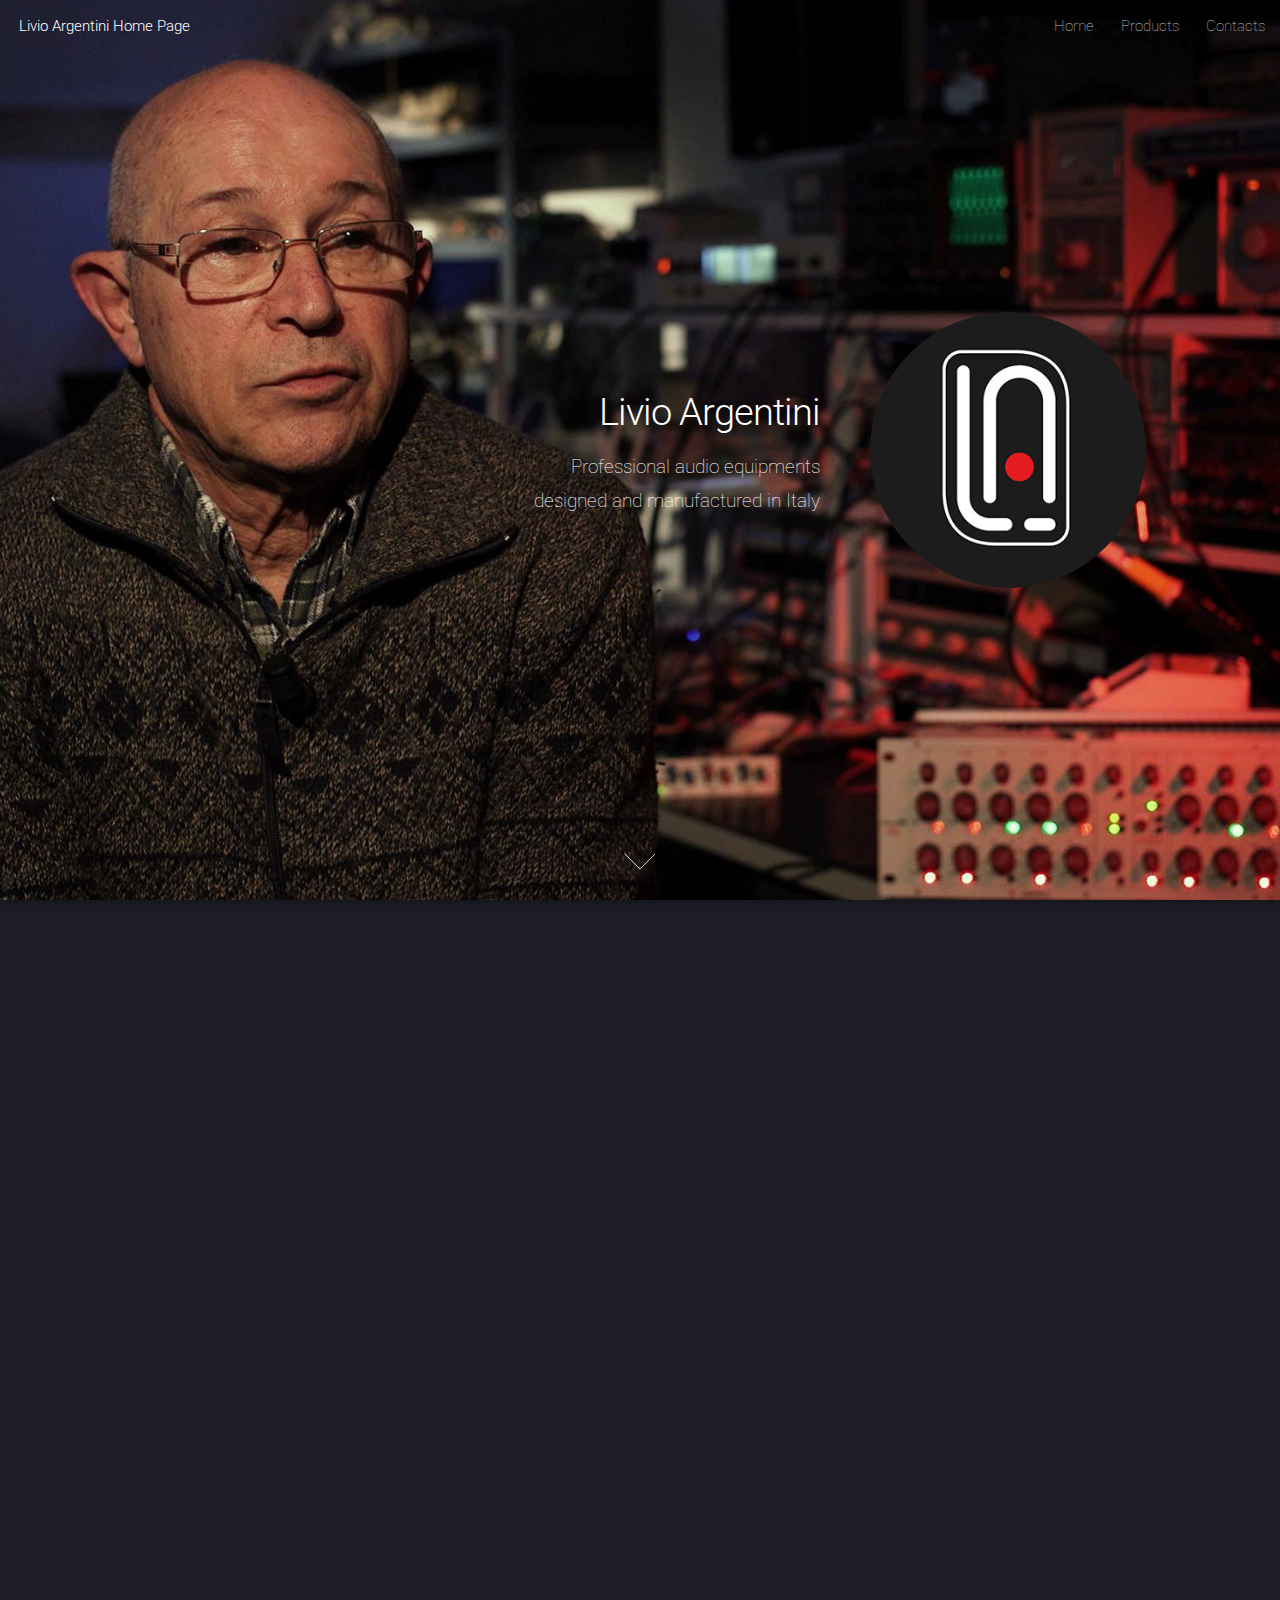
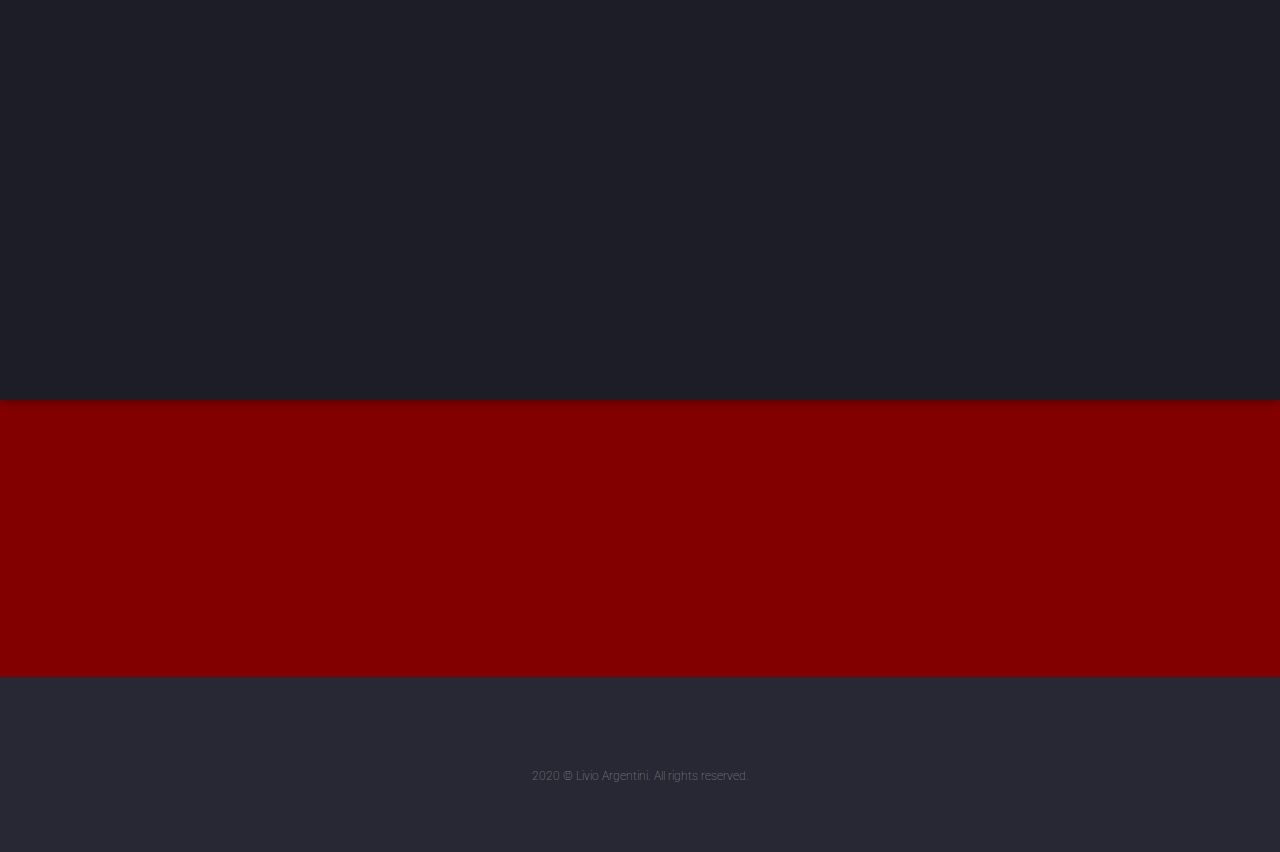
==== commit cf99f643: "Update" ====
--- a/index.html
+++ b/index.html
@@ -42,6 +42,30 @@
 						<span class="image"><img src="images/logo_livio_argentini.jpg" alt="" /></span>
 					</div>
 					<a href="#la200" class="goto-next scrolly">Next</a>
+				</section>
+
+			<!-- LA117 -->
+				<section id="la117" class="spotlight style2 right">
+					<span class="image fit main"><img src="images/la117.jpg" alt="" /></span>
+					<div class="content">
+						<header>
+							<h2>Master equalizer LA-117</h2>
+							<p>Multirange equalizer expecially designed for mastering and mixing use</p>
+						</header>
+						<p>
+							Inside of LA-117 there are two different equalizers, the first section is a Baxandall type and the second 
+							section is a special 5 band parametric unit.
+							<br/>
+							The parametric unit is based on a special innovative technology designed by Livio Argentini. 
+							<br/>
+							Instead of the other parametric equalizer LA-117 use a parallel configuration and this allowed 
+							a very low distorsion, noise end specially low phase rotation.
+
+						<ul class="actions">
+							<li><a href="LA-117.html" class="button">Learn More</a></li>
+						</ul>
+					</div>
+					<a href="#la88" class="goto-next scrolly">Next</a>
 				</section>
 
 			<!-- LA200 -->
@@ -79,30 +103,6 @@
 					<a href="#la117" class="goto-next scrolly">Next</a>
 				</section>
 
-			<!-- LA117 -->
-				<section id="la117" class="spotlight style2 right">
-					<span class="image fit main"><img src="images/la117.jpg" alt="" /></span>
-					<div class="content">
-						<header>
-							<h2>Master equalizer LA-117</h2>
-							<p>Multirange equalizer expecially designed for mastering and mixing use</p>
-						</header>
-						<p>
-							Inside of LA-117 there are two different equalizers, the first section is a Baxandall type and the second 
-							section is a special 5 band parametric unit.
-							<br/>
-							The parametric unit is based on a special innovative technology designed by Livio Argentini. 
-							<br/>
-							Instead of the other parametric equalizer LA-117 use a parallel configuration and this allowed 
-							a very low distorsion, noise end specially low phase rotation.
-
-						<ul class="actions">
-							<li><a href="LA-117.html" class="button">Learn More</a></li>
-						</ul>
-					</div>
-					<a href="#la88" class="goto-next scrolly">Next</a>
-				</section>
-
 			<!-- LA88 -->
 				<section id="la88" class="spotlight style3 left">
 					<span class="image fit main bottom"><img src="images/octopus.jpg" alt="" /></span>
--- a/assets/css/main.css
+++ b/assets/css/main.css
@@ -3486,7 +3486,7 @@
 
 		#banner .content {
 			display: inline-block;
-			margin-right: 1%;
+			margin-right: -30%;
 			max-width: 95%;
 			padding: 6em;
 			position: relative;
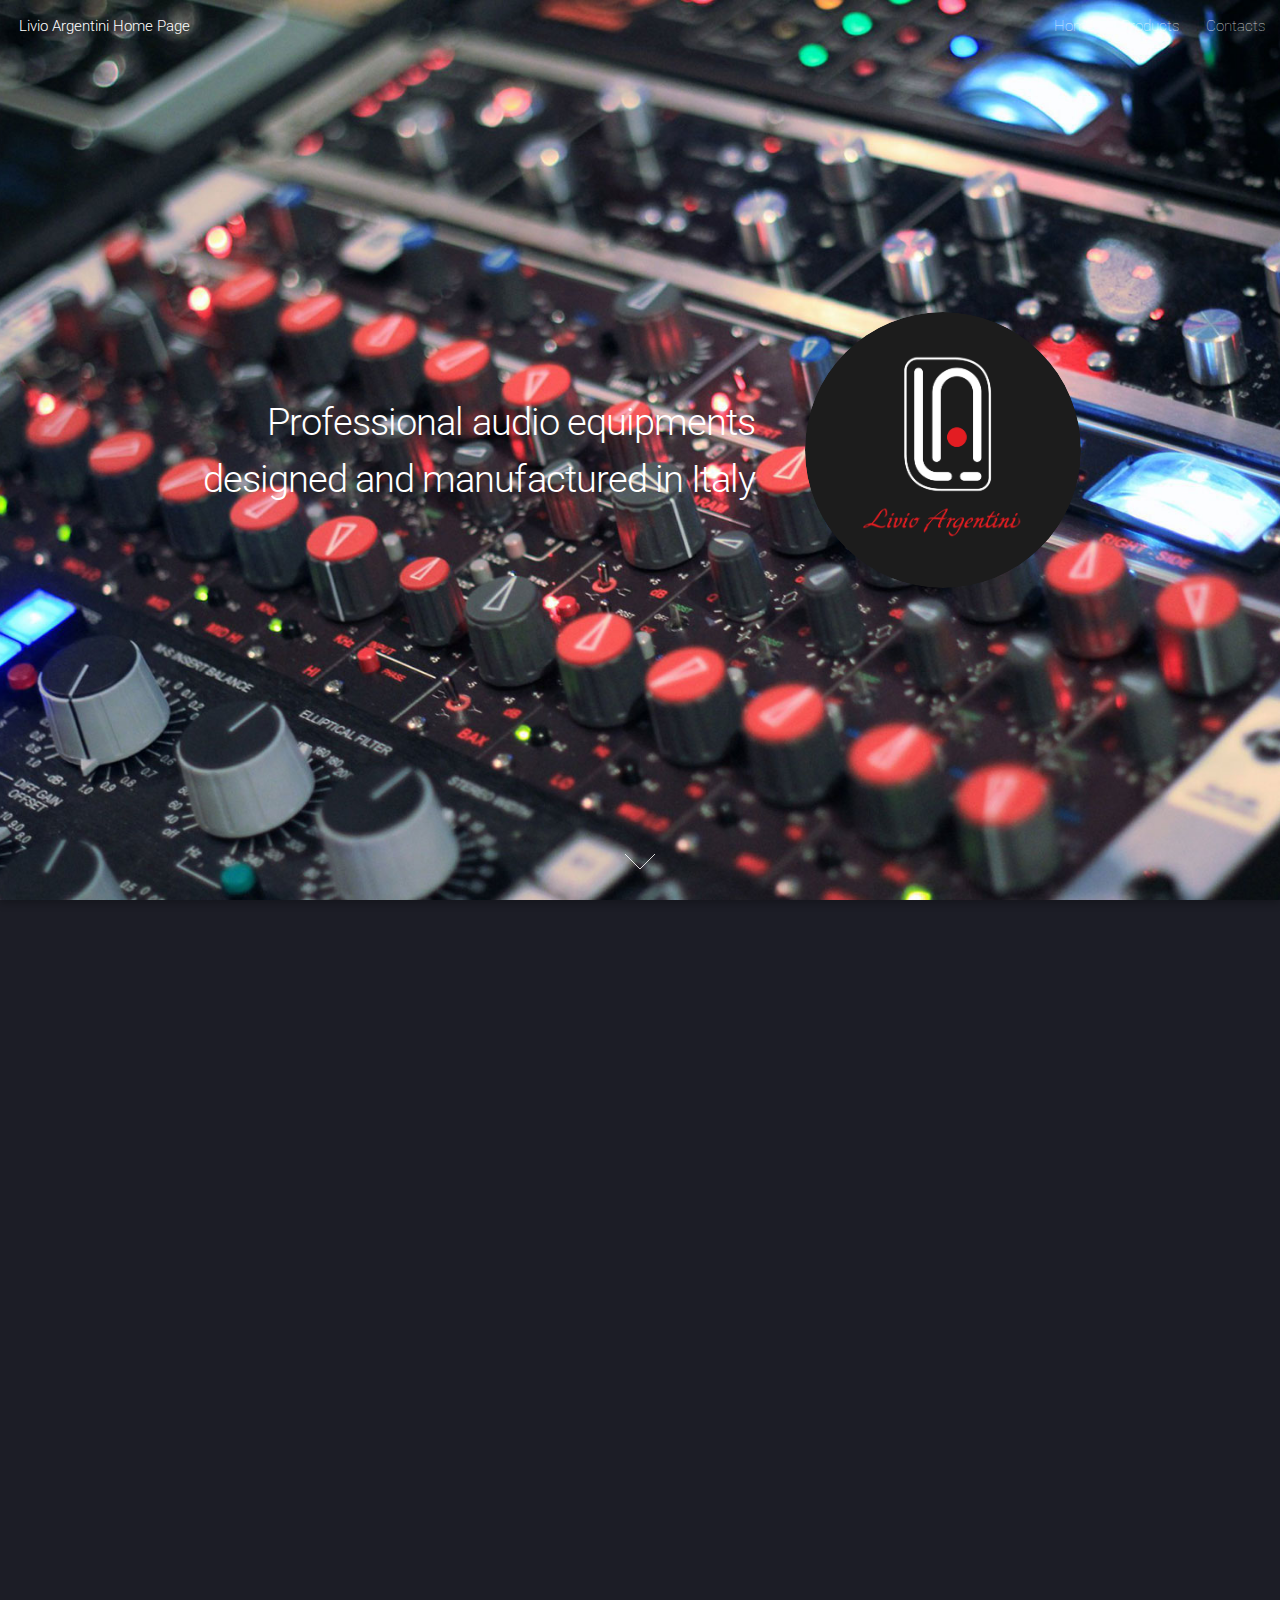
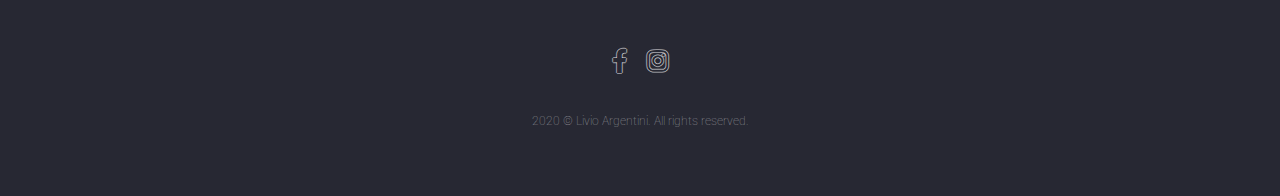
==== commit 5fe15a6a: "Update" ====
--- a/index.html
+++ b/index.html
@@ -36,10 +36,10 @@
 				<section id="banner">
 					<div class="content">
 						<header>
-							<h2>Livio Argentini</h2>
-							<p>Professional audio equipments<br/>designed and manufactured in Italy</p>
-						</header>
-						<span class="image"><img src="images/logo_livio_argentini.jpg" alt="" /></span>
+							<!--<h2>Livio Argentini</h2>-->
+							<h2>Professional audio equipments<br/>designed and manufactured in Italy</h2>
+						</header>
+						<span class="image"><img src="images/logo_livio_argentini_full.png" alt="" /></span>
 					</div>
 					<a href="#la200" class="goto-next scrolly">Next</a>
 				</section>
@@ -129,6 +129,26 @@
 					<a href="#five" class="goto-next scrolly">Next</a>
 				</section>
 
+			<!-- Livio -->
+				<section id="la88" class="spotlight style3 right">
+					<span class="image fit main bottom"><img src="images/livio.jpg" alt="" /></span>
+					<div class="content">
+						<header>
+							<h2>60 years of history and love of music</h2>
+							<span class="image fit"><img src="images/logo_livio_argentini_full.png" alt="" /></span>
+							<p>
+								After a few years of suspension of production, Livio Argentini has returned to the professional audio scene by popular acclaim.
+							</p>
+
+							<ul class="actions">
+								<li><a href="myhistory.html" class="button">Learn More</a></li>
+							</ul>
+
+					</div>
+				</section>
+
+
+
 			<!--
 				<section id="four" class="wrapper style1 special fade-up">
 					<div class="container">
@@ -199,16 +219,14 @@
 
 			<!-- Footer -->
 				<footer id="footer">
-				<!--
 					<ul class="icons">
-						<li><a href="#" class="icon brands alt fa-twitter"><span class="label">Twitter</span></a></li>
-						<li><a href="#" class="icon brands alt fa-facebook-f"><span class="label">Facebook</span></a></li>
-						<li><a href="#" class="icon brands alt fa-linkedin-in"><span class="label">LinkedIn</span></a></li>
-						<li><a href="#" class="icon brands alt fa-instagram"><span class="label">Instagram</span></a></li>
-						<li><a href="#" class="icon brands alt fa-github"><span class="label">GitHub</span></a></li>
-						<li><a href="#" class="icon solid alt fa-envelope"><span class="label">Email</span></a></li>
+						<!--<li><a href="#" class="icon brands alt fa-twitter"><span class="label">Twitter</span></a></li>-->
+						<li><a href="https://www.facebook.com/livioargentiniaudio" class="icon brands alt fa-facebook-f"><span class="label">Facebook</span></a></li>
+						<!--<li><a href="#" class="icon brands alt fa-linkedin-in"><span class="label">LinkedIn</span></a></li>-->
+						<li><a href="https://www.instagram.com/livioargentini/" class="icon brands alt fa-instagram"><span class="label">Instagram</span></a></li>
+						<!--<li><a href="#" class="icon brands alt fa-github"><span class="label">GitHub</span></a></li>-->
+						<!--<li><a href="#" class="icon solid alt fa-envelope"><span class="label">Email</span></a></li>-->
 					</ul>
-				-->
 					<ul class="copyright">
 						<li>2020 &copy; Livio Argentini. All rights reserved.</li>
 					</ul>
--- a/assets/css/main.css
+++ b/assets/css/main.css
@@ -3486,7 +3486,7 @@
 
 		#banner .content {
 			display: inline-block;
-			margin-right: -30%;
+			margin-right: 1%;
 			max-width: 95%;
 			padding: 6em;
 			position: relative;
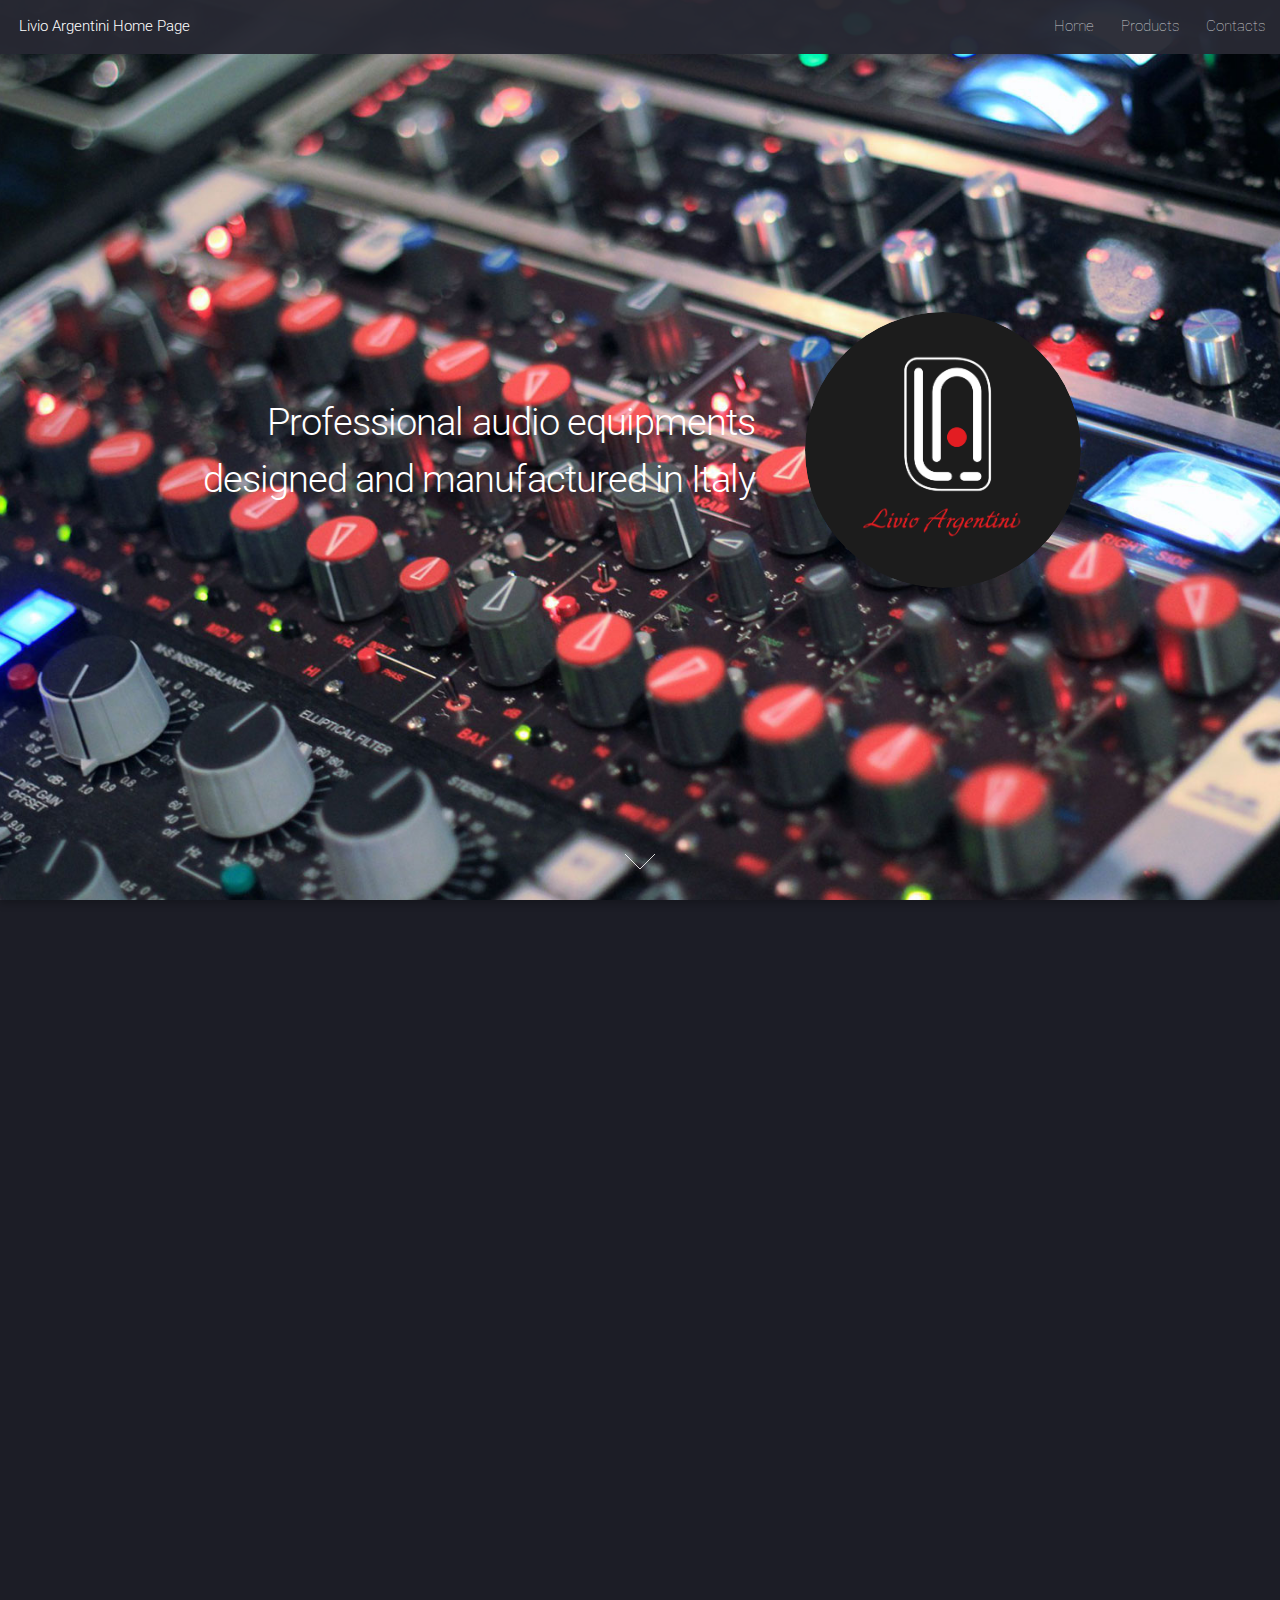
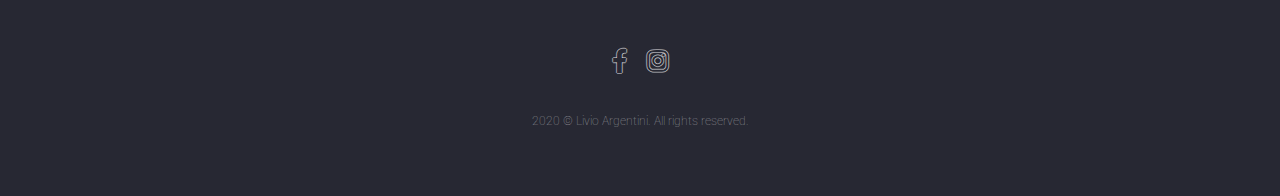
==== commit 9a03292c: "Update" ====
--- a/index.html
+++ b/index.html
@@ -141,63 +141,11 @@
 							</p>
 
 							<ul class="actions">
-								<li><a href="myhistory.html" class="button">Learn More</a></li>
+								<li><a href="livio_argentini_history.html" class="button">Learn More</a></li>
 							</ul>
 
 					</div>
 				</section>
-
-
-
-			<!--
-				<section id="four" class="wrapper style1 special fade-up">
-					<div class="container">
-						<header class="major">
-							<h2>Accumsan sed tempus adipiscing blandit</h2>
-							<p>Iaculis ac volutpat vis non enim gravida nisi faucibus posuere arcu consequat</p>
-						</header>
-						<div class="box alt">
-							<div class="row gtr-uniform">
-								<section class="col-4 col-6-medium col-12-xsmall">
-									<span class="icon solid alt major fa-chart-area"></span>
-									<h3>Ipsum sed commodo</h3>
-									<p>Feugiat accumsan lorem eu ac lorem amet accumsan donec. Blandit orci porttitor.</p>
-								</section>
-								<section class="col-4 col-6-medium col-12-xsmall">
-									<span class="icon solid alt major fa-comment"></span>
-									<h3>Eleifend lorem ornare</h3>
-									<p>Feugiat accumsan lorem eu ac lorem amet accumsan donec. Blandit orci porttitor.</p>
-								</section>
-								<section class="col-4 col-6-medium col-12-xsmall">
-									<span class="icon solid alt major fa-flask"></span>
-									<h3>Cubilia cep lobortis</h3>
-									<p>Feugiat accumsan lorem eu ac lorem amet accumsan donec. Blandit orci porttitor.</p>
-								</section>
-								<section class="col-4 col-6-medium col-12-xsmall">
-									<span class="icon solid alt major fa-paper-plane"></span>
-									<h3>Non semper interdum</h3>
-									<p>Feugiat accumsan lorem eu ac lorem amet accumsan donec. Blandit orci porttitor.</p>
-								</section>
-								<section class="col-4 col-6-medium col-12-xsmall">
-									<span class="icon solid alt major fa-file"></span>
-									<h3>Odio laoreet accumsan</h3>
-									<p>Feugiat accumsan lorem eu ac lorem amet accumsan donec. Blandit orci porttitor.</p>
-								</section>
-								<section class="col-4 col-6-medium col-12-xsmall">
-									<span class="icon solid alt major fa-lock"></span>
-									<h3>Massa arcu accumsan</h3>
-									<p>Feugiat accumsan lorem eu ac lorem amet accumsan donec. Blandit orci porttitor.</p>
-								</section>
-							</div>
-						</div>
-						<footer class="major">
-							<ul class="actions special">
-								<li><a href="#" class="button">Magna sed feugiat</a></li>
-							</ul>
-						</footer>
-					</div>
-				</section>
-			-->
 			
 			<!-- Five -->
 				<section id="five" class="wrapper style2 special fade">
--- a/assets/css/main.css
+++ b/assets/css/main.css
@@ -3442,7 +3442,7 @@
 	}
 
 	body.landing #header {
-		background: transparent;
+		/*background: transparent;*/
 		box-shadow: none;
 		position: absolute;
 	}
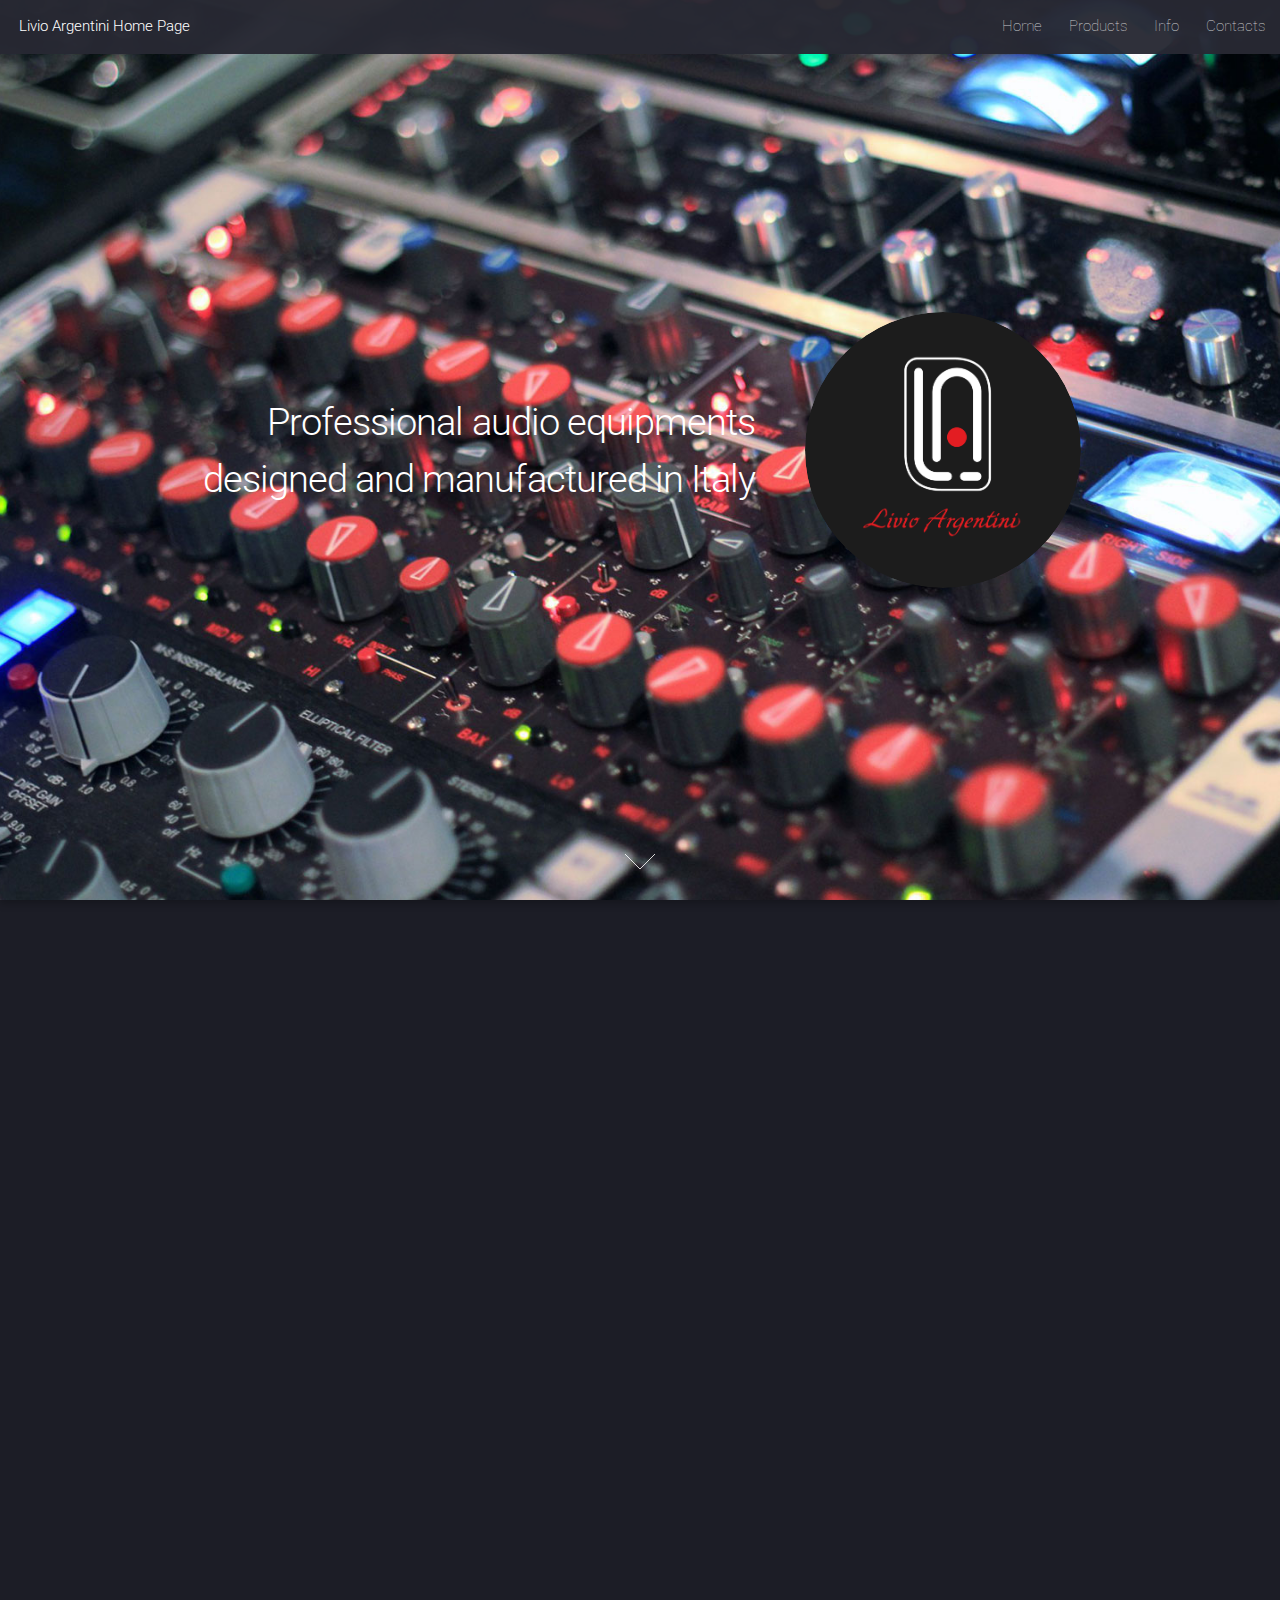
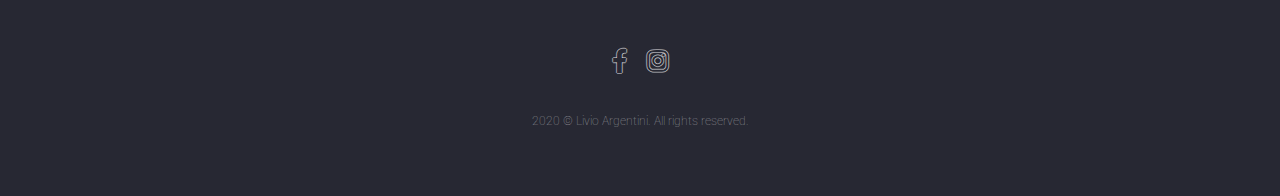
==== commit f82f5240: "Update" ====
--- a/index.html
+++ b/index.html
@@ -25,6 +25,13 @@
 									<li><a href="LA-200.html">Mixer LA-200</a></li>
 									<li><a href="LA-117.html">Master equ LA-117</a></li>
 									<li><a href="LA-88.html">Octopus LA-88</a></li>
+								</ul>
+							</li>
+							<li>
+								<a href="#">Info</a>
+								<ul>
+									<li><a href="livio_argentini_history.html">Livio Argentini History</a></li>
+									<li><a href="livio_argentini_storia.html">La storia di Livio Argentini</a></li>
 								</ul>
 							</li>
 							<li><a href="index.html">Contacts</a></li>
@@ -140,10 +147,12 @@
 								After a few years of suspension of production, Livio Argentini has returned to the professional audio scene by popular acclaim.
 							</p>
 
+							<h4>Livio Argentini history</h4>
+							
 							<ul class="actions">
-								<li><a href="livio_argentini_history.html" class="button">Learn More</a></li>
+								<li><a href="livio_argentini_history.html" class="button">English</a></li>
+								<li><a href="livio_argentini_storia.html" class="button">Italiano</a></li>
 							</ul>
-
 					</div>
 				</section>
 			
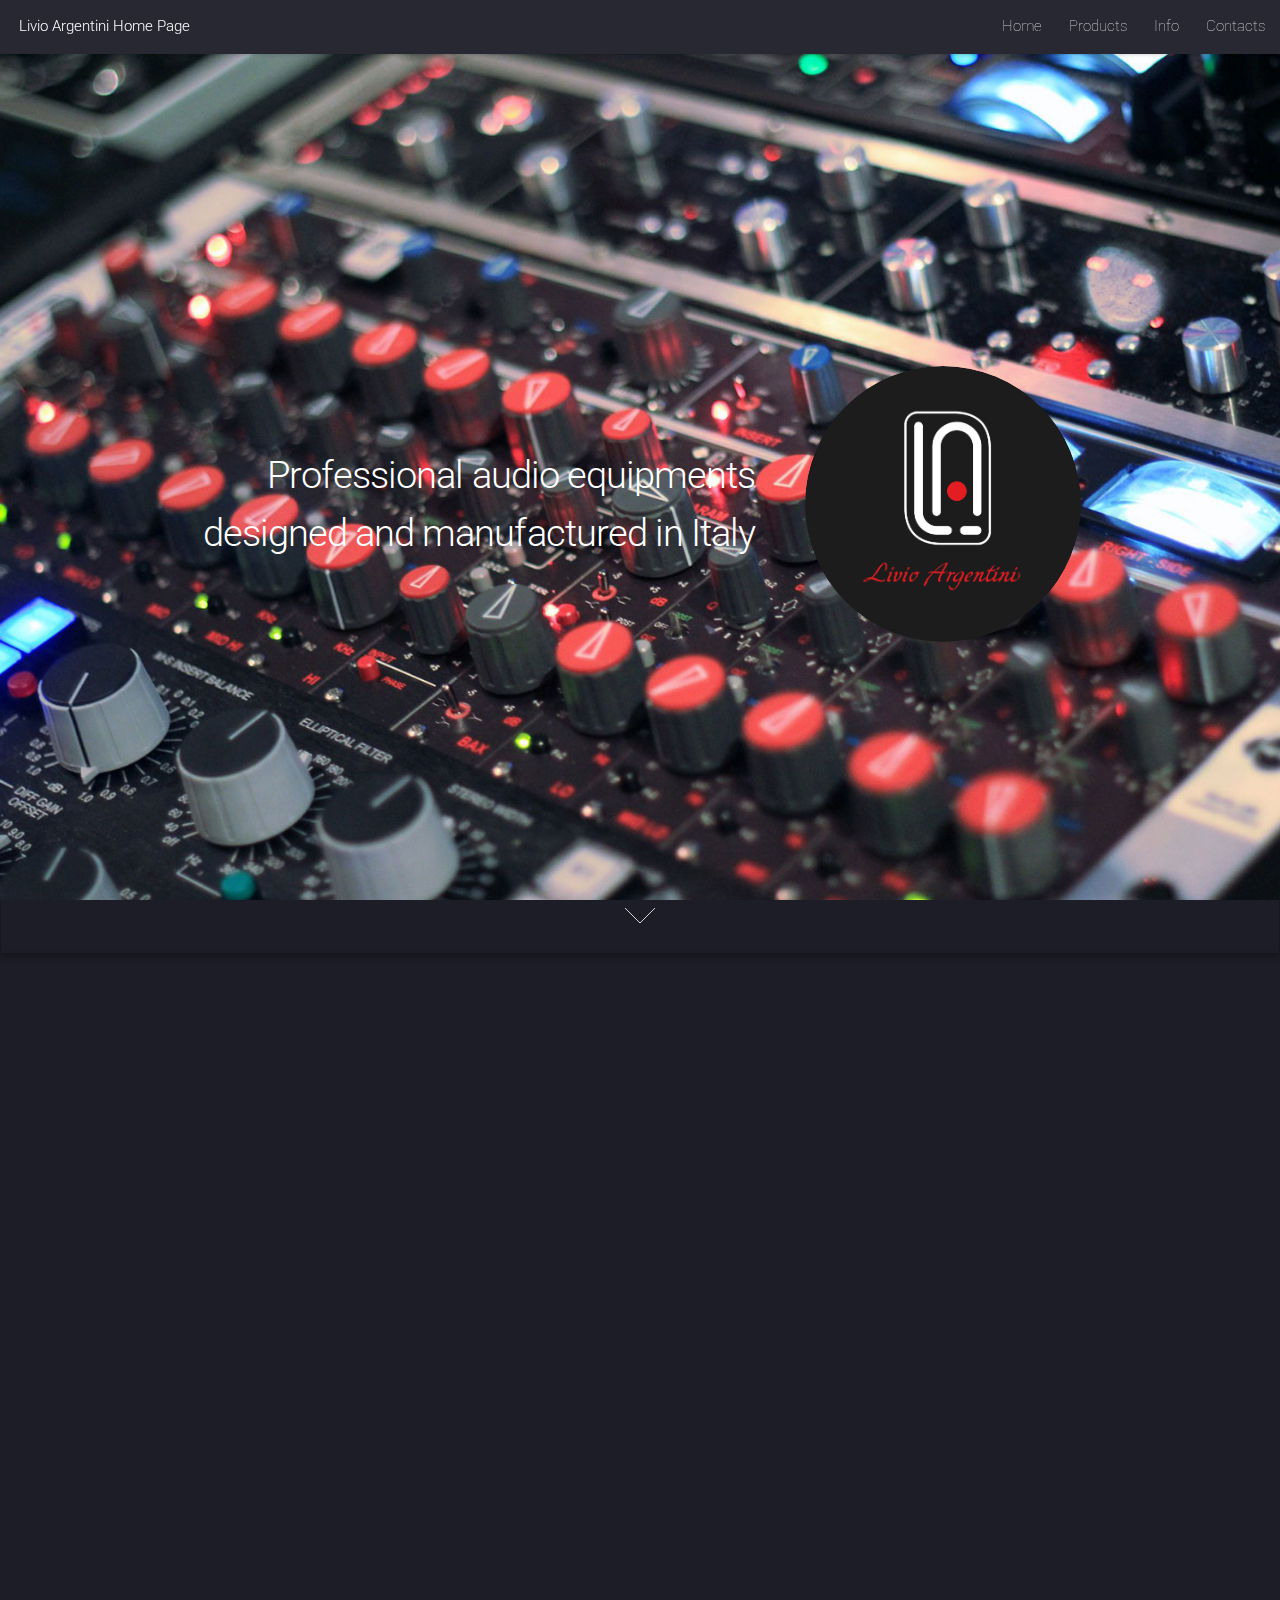
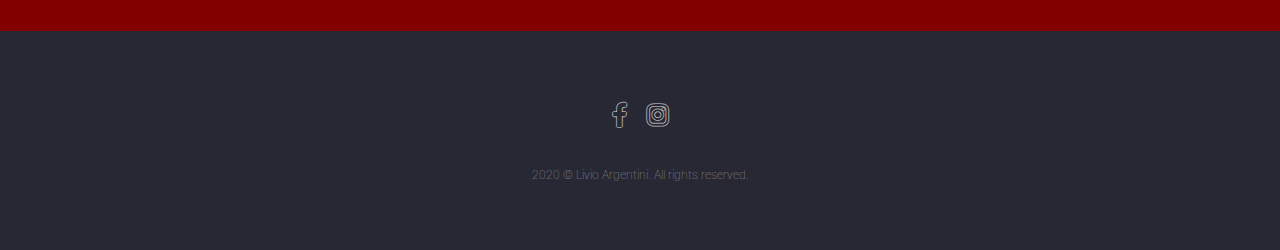
==== commit eb7716cc: "Update" ====
--- a/index.html
+++ b/index.html
@@ -10,7 +10,7 @@
 		<link rel="stylesheet" href="assets/css/main.css" />
 		<noscript><link rel="stylesheet" href="assets/css/noscript.css" /></noscript>
 	</head>
-	<body class="is-preload landing">
+	<body class="is-preload">
 		<div id="page-wrapper">
 
 			<!-- Header -->
